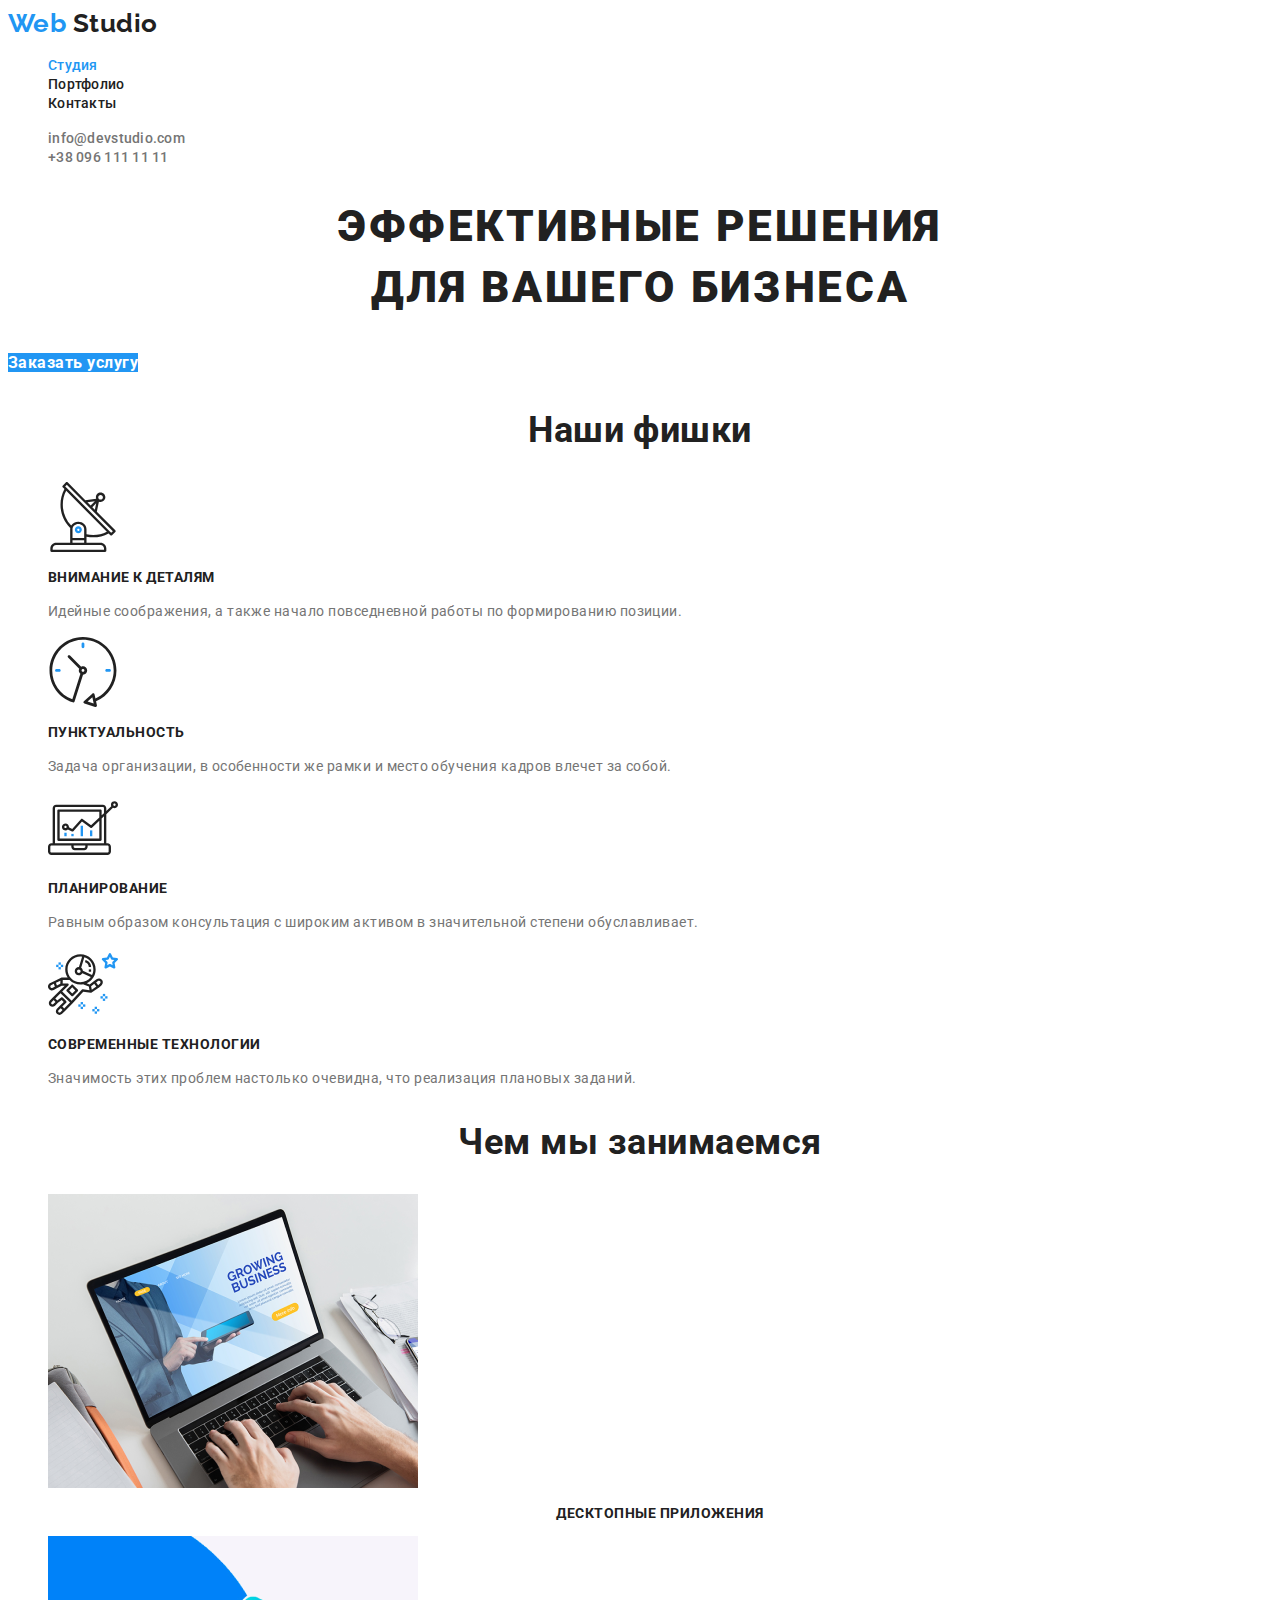
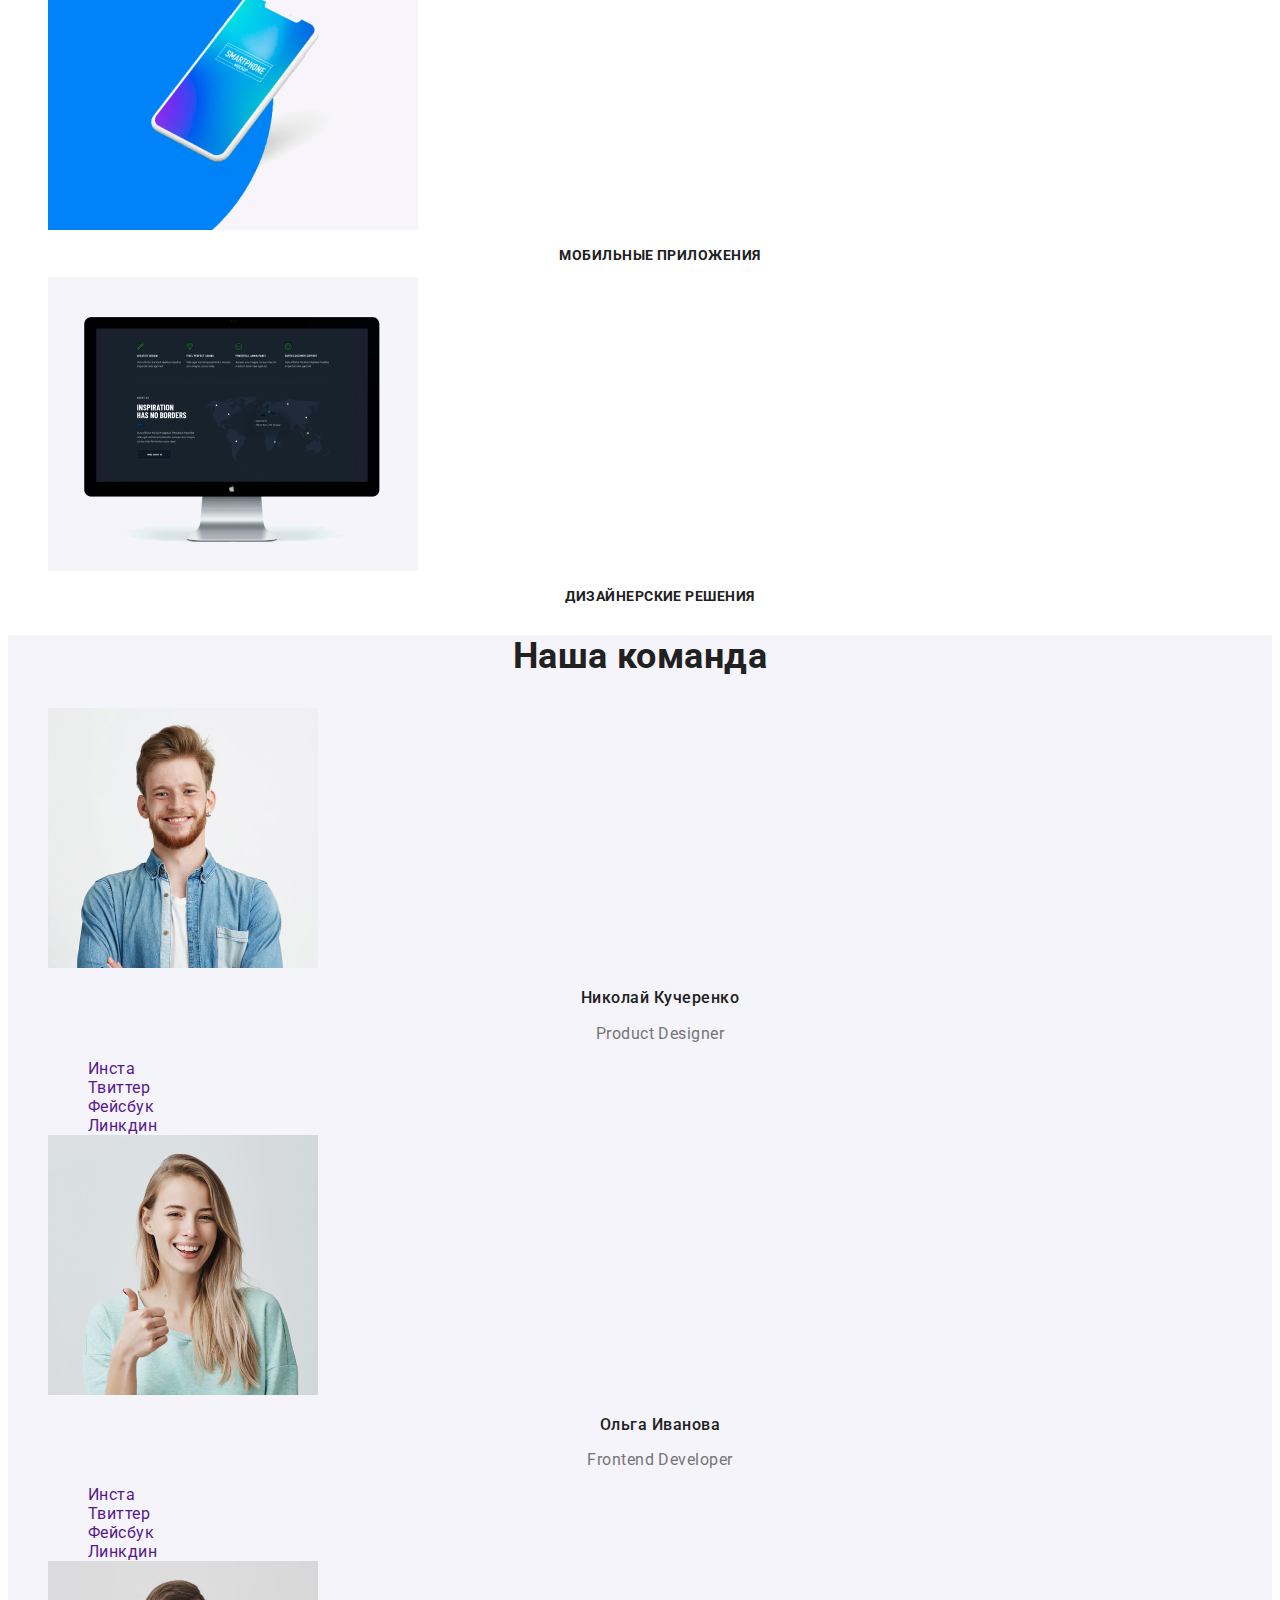
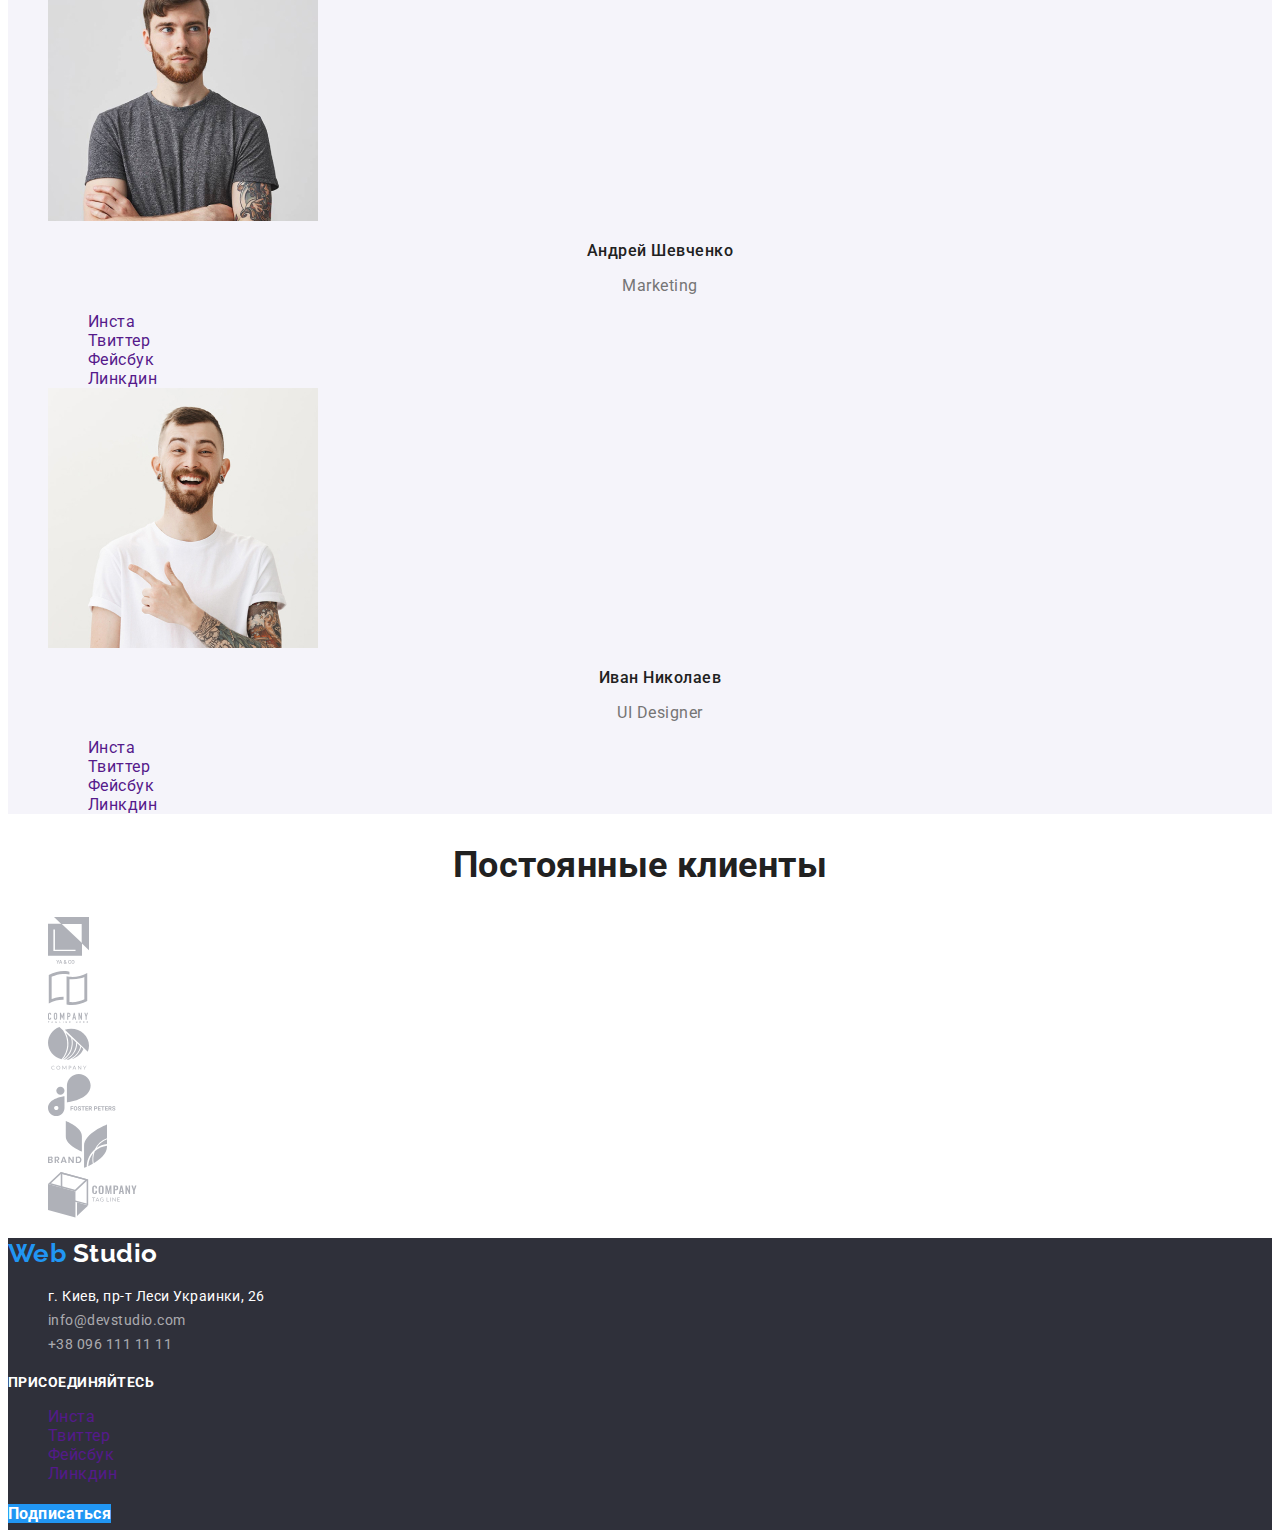
==== index.html @ 15524830 "clonning all files" ====
<!DOCTYPE html>
<html lang="ru">
  <head>
    <meta charset="UTF-8" />
    <meta name="viewport" content="width=device-width, initial-scale=1.0" />
    <title>Document</title>
    <link
      href="https://fonts.googleapis.com/css2?family=Raleway:wght@700&family=Roboto:wght@400;500;700;900&display=swap"
      rel="stylesheet"
    />
    <link rel="stylesheet" href="./css/styles.css" />
  </head>
  <body class="page">
    <!--Шапка сайт-->
    <header class="header">
      <nav>
        <a href="./index.html" class="logo">
          <span class="logo-blue">Web</span>
          <span class="logo-black">Studio</span>
        </a>
        <ul class="site-nav list">
          <li>
            <a href="" class="link current">Студия</a>
          </li>
          <li>
            <a href="./portfolio.html" class="link">Портфолио</a>
          </li>
          <li>
            <a href="" class="link">Контакты</a>
          </li>
        </ul>
      </nav>
      <ul class="contact-nav list">
        <li>
          <a href="mailto:info@devstudio.com" class="link"
            >info@devstudio.com</a
          >
        </li>
        <li>
          <a href="tel:+380961111111" class="link">+38 096 111 11 11</a>
        </li>
      </ul>
    </header>
    <main>
      <!--Герой-->
      <section class="hero">
        <h1 class="hero-title">
          Эффективные решения <br />
          для вашего бизнеса
        </h1>
        <a href="" class="button">Заказать услугу</a>
      </section>
      <!--Наши фишки-->
      <section class="section">
        <h2 class="section-title">Наши фишки</h2>
        <ul class="list-benefits list">
          <li>
            <a href="">
              <img src="./img-main/antenna1.svg" alt="антена" />
            </a>
            <h3 class="benefits-title">Внимание к деталям</h3>
            <p class="benefits-text">
              Идейные соображения, а также начало повседневной работы по
              формированию позиции.
            </p>
          </li>
          <li>
            <a href="">
              <img src="./img-main/clock1.svg" alt="часы" />
            </a>
            <h3 class="benefits-title">Пунктуальность</h3>
            <p class="benefits-text">
              Задача организации, в особенности же рамки и место обучения кадров
              влечет за собой.
            </p>
          </li>
          <li>
            <a href="">
              <img src="./img-main/diagram1.svg" alt="диаграмма" />
            </a>
            <h3 class="benefits-title">Планирование</h3>
            <p class="benefits-text">
              Равным образом консультация с широким активом в значительной
              степени обуславливает.
            </p>
          </li>
          <li>
            <img src="./img-main/astronaut1.svg" alt="астронавт" />
            <h3 class="benefits-title">Современные технологии</h3>
            <p class="benefits-text">
              Значимость этих проблем настолько очевидна, что реализация
              плановых заданий.
            </p>
          </li>
        </ul>
      </section>
      <!--Чем мы занимаемся-->
      <section class="section">
        <h2 class="section-title">Чем мы занимаемся</h2>
        <ul class="job-title list">
          <li>
            <a href="">
              <img src="./img-main/Laptop.png" alt="компьтер" width="370" />
            </a>
            <h3>Десктопные приложения</h3>
          </li>
          <li>
            <a href="">
              <img src="./img-main/mobile.png" alt="мобильный" width="370" />
            </a>
            <h3>Мобильные приложения</h3>
          </li>
          <li>
            <a href="">
              <img src="./img-main/PC.png" alt="монитор" width="370" />
            </a>
            <h3>Дизайнерские решения</h3>
          </li>
        </ul>
      </section>
      <!--Наша команда-->
      <section class="section bg">
        <h2 class="section-title">Наша команда</h2>
        <ul class="our-team list">
          <li>
            <img src="./img-main/kolya.jpg" alt="фото" width="270" />
            <h3>Николай Кучеренко</h3>
            <p lang="eu" class="team-text">Product Designer</p>
            <ul class="social-link list">
              <li><a href="" aria-label="Instagram">Инста</a></li>
              <li><a href="" aria-label="Twitter">Твиттер</a></li>
              <li><a href="" aria-label="Facebook">Фейсбук</a></li>
              <li><a href="" aria-label="Linkedin">Линкдин</a></li>
            </ul>
          </li>

          <li>
            <img src="./img-main/olga.jpg" alt="фото" width="270" />
            <h3>Ольга Иванова</h3>
            <p lang="eu" class="team-text">Frontend Developer</p>
            <ul class="social-link list">
              <li><a href="" aria-label="Instagram">Инста</a></li>
              <li><a href="" aria-label="Twitter">Твиттер</a></li>
              <li><a href="" aria-label="Facebook">Фейсбук</a></li>
              <li><a href="" aria-label="Linkedin">Линкдин</a></li>
            </ul>
          </li>
          <li>
            <img src="./img-main/andre.jpg" alt="фото" width="270" />
            <h3>Андрей Шевченко</h3>
            <p lang="eu" class="team-text">Marketing</p>
            <ul class="social-link list">
              <li><a href="" aria-label="Instagram">Инста</a></li>
              <li><a href="" aria-label="Twitter">Твиттер</a></li>
              <li><a href="" aria-label="Facebook">Фейсбук</a></li>
              <li><a href="" aria-label="Linkedin">Линкдин</a></li>
            </ul>
          </li>
          <li>
            <img src="./img-main/ivan.jpg" alt="фото" width="270" />
            <h3>Иван Николаев</h3>
            <p lang="eu" class="team-text">UI Designer</p>
            <ul class="social-link list">
              <li><a href="" aria-label="Instagram">Инста</a></li>
              <li><a href="" aria-label="Twitter">Твиттер</a></li>
              <li><a href="" aria-label="Facebook">Фейсбук</a></li>
              <li><a href="" aria-label="Linkedin">Линкдин</a></li>
            </ul>
          </li>
        </ul>
      </section>
      <!--Постоянные клиенты-->
      <section class="section">
        <h2 class="section-title">Постоянные клиенты</h2>
        <ul class="section list">
          <li>
            <a href="">
              <img src="./img-main/logo1.svg" alt="лого компании" />
            </a>
          </li>
          <li>
            <a href="">
              <img src="./img-main/logo2.svg" alt="лого компании" />
            </a>
          </li>
          <li>
            <a href="">
              <img src="./img-main/logo3.svg" alt="лого компании" />
            </a>
          </li>
          <li>
            <a href="" class="clients-list">
              <img src="./img-main/logo4.svg" alt="лого компании" />
            </a>
          </li>
          <li>
            <a href="">
              <img src="./img-main/logo5.svg" alt="лого компании" />
            </a>
          </li>
          <li>
            <a href="">
              <img src="./img-main/logo6.svg" alt="лого компании" />
            </a>
          </li>
        </ul>
      </section>
    </main>
    <!--Футер-->
    <footer class="foot-style">
      <div>
        <a href="./index.html" class="logo">
          <span class="logo-blue">Web</span>
          <span class="logo-white">Studio</span>
        </a>
        <address>
          <ul class="list">
            <li class="adr">г. Киев, пр-т Леси Украинки, 26</li>
            <li>
              <a href="mailto:info@devstudio.com" class="link"
                >info@devstudio.com</a
              >
            </li>
            <li>
              <a href="tel:+380961111111" class="link">+38 096 111 11 11</a>
            </li>
          </ul>
        </address>
      </div>
      <div>
        <b>присоединяйтесь</b>
        <ul class="social-link list">
          <li><a href="" aria-label="Instagram">Инста</a></li>
          <li><a href="" aria-label="Twitter">Твиттер</a></li>
          <li><a href="" aria-label="Facebook">Фейсбук</a></li>
          <li><a href="" aria-label="Linkedin">Линкдин</a></li>
        </ul>
      </div>
      <div><a href="" class="button">Подписаться</a></div>
    </footer>
  </body>
</html>
---- css/styles.css ----
/* основной цвет #212121 */
/* вторичный цвет #757575 */
/* акцент  #2196F3 */
/* вторичный цвет фона #F5F4FA */
/* цвет фона подвала #2F303A */
:root {
  --main-text-color: #212121;
  --secondary-text-color: #757575;
  --acent-color: #2196f3;
  --main-bg-color: #ffffff;
}

.page {
  background-color: var(--main-bg-color);
  color: var(--main-text-color);
  font-family: Roboto, sans-serif;
  letter-spacing: 0.03em;
}
/* Logo */
.logo {
  font-family: Raleway, sans-serif;
  font-weight: bold;
  font-size: 26px;
  line-height: 1.2;
}
.logo-blue {
  color: var(--acent-color);
}
.logo-black {
  color: var(--main-text-color);
}
.logo-white {
  color: var(--main-bg-color);
}
/* navigation */
.list {
  list-style: none;
}
.site-nav .link {
  color: var(--main-text-color);
  font-weight: 500;
  font-size: 14px;
  line-height: 1.14;
  letter-spacing: 0.02em;
}
.site-nav .link.current {
  color: var(--acent-color);
}

.contact-nav .link {
  color: var(--secondary-text-color);
  font-weight: 500;
  font-size: 14px;
  line-height: 1.14;
  letter-spacing: 0.02em;
}
.header .link:hover,
.header .link:focus {
  color: var(--acent-color);
}

/* Hero */
.hero-title {
  font-weight: 900;
  font-size: 44px;
  line-height: 1.4;
  text-align: center;
  letter-spacing: 0.06em;
  text-transform: uppercase;
}
/* Section */
.section-title {
  color: var(--main-text-color);

  font-weight: 700;
  font-size: 36px;
  line-height: 1.2;
  text-align: center;
}
/* Наши фишки */
.benefits-text {
  color: var(--secondary-text-color);

  font-weight: 400;
  font-size: 14px;
  line-height: 1.7;
}
.benefits-title {
  font-weight: 700;
  font-size: 14px;
  line-height: 1.14;
  text-transform: uppercase;
}
/* Чем мы занимаемся */
.job-title h3 {
  font-weight: 700;
  font-size: 14px;
  line-height: 1.14;
  text-align: center;
  text-transform: uppercase;
}

/* Наша команда */
.bg {
  background-color: #f5f4fa;
}
.our-team h3 {
  font-weight: 500;
  font-size: 16px;
  line-height: 1.2;
  text-align: center;
}
.team-text {
  color: var(--secondary-text-color);
  font-weight: 400;
  font-size: 16px;
  line-height: 1.2;
  text-align: center;
}
.social-link.list a:hover,
.social-link.list a:focus {
  color: var(--acent-color);
}

/* Постоянные клиенты */

/* Button */
.button {
  background-color: var(--acent-color);
  color: #ffffff;
  font-weight: bold;
  font-size: 16px;
  line-height: 1.9;
}

/* a NONE */

a {
  text-decoration: none;
  cursor: pointer;
}

/* Footer */

.foot-style {
  background-color: #2f303a;
  color: white;
}

.list .adr {
  font-style: normal;
  font-weight: 400;
  font-size: 14px;
  line-height: 1.7;
}

.foot-style .link {
  color: rgba(255, 255, 255, 0.6);
  font-style: normal;
  font-weight: 400;
  font-size: 14px;
  line-height: 1.7;
}
div > b {
  font-weight: 700;
  font-size: 14px;
  line-height: 1.2;
  text-transform: uppercase;
}

/* Styles Portfolio */

/* menu */
.nav-titel {
  color: var(--main-text-color);
  background-color: #f5f4fa;
  font-family: inherit;
  font-weight: 500;
  font-size: 16px;
  line-height: 1.6;
  cursor: pointer;
}
.nav-titel:hover {
  color: var(--main-bg-color);
  background-color: var(--acent-color);
}
/* Портфолио продуктов */
.work-text {
  color: var(--secondary-text-color);
  font-size: 16px;
  line-height: 1.87;
}
.work-titel {
  color: var(--main-text-color);
  font-weight: 700;
  font-size: 18px;
  line-height: 2;
  letter-spacing: 0.06em;
}
p > span {
  color: var(--main-text-color);
  font-size: 18px;
  line-height: 1.56;
}
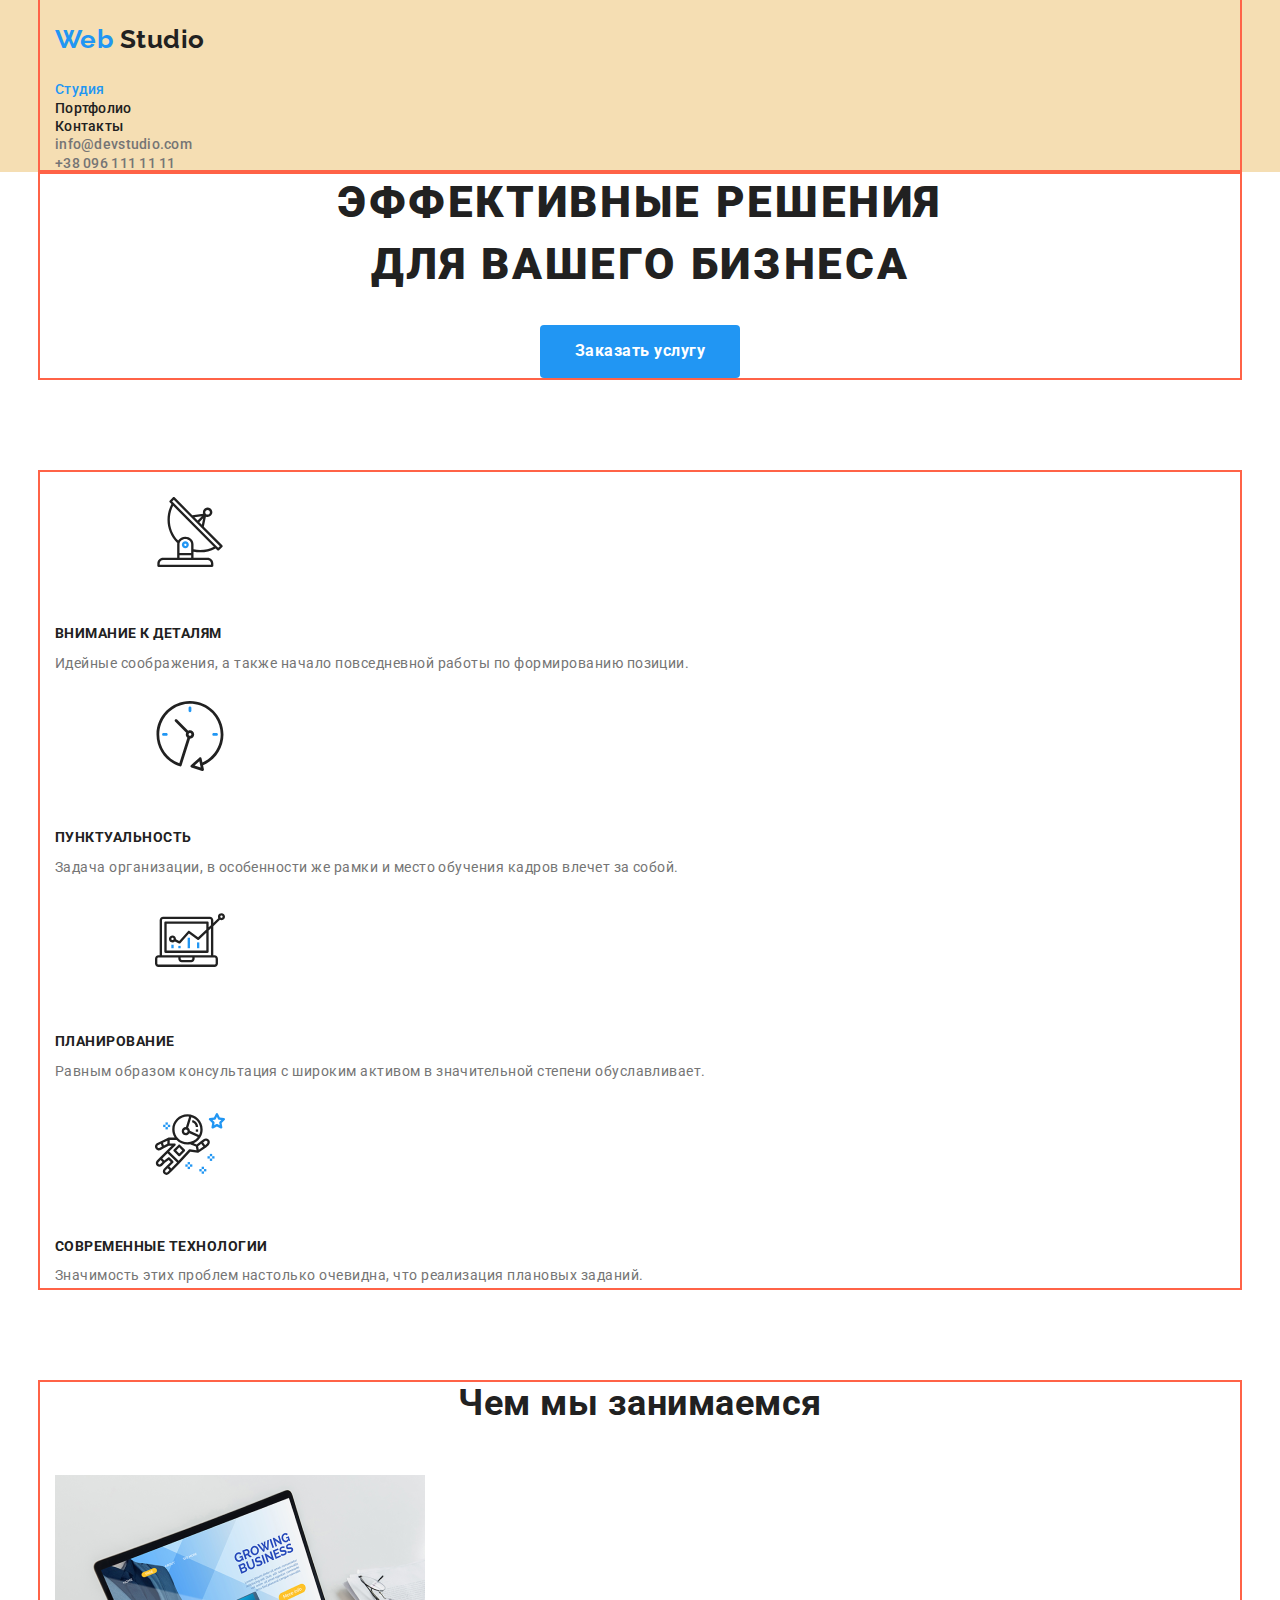
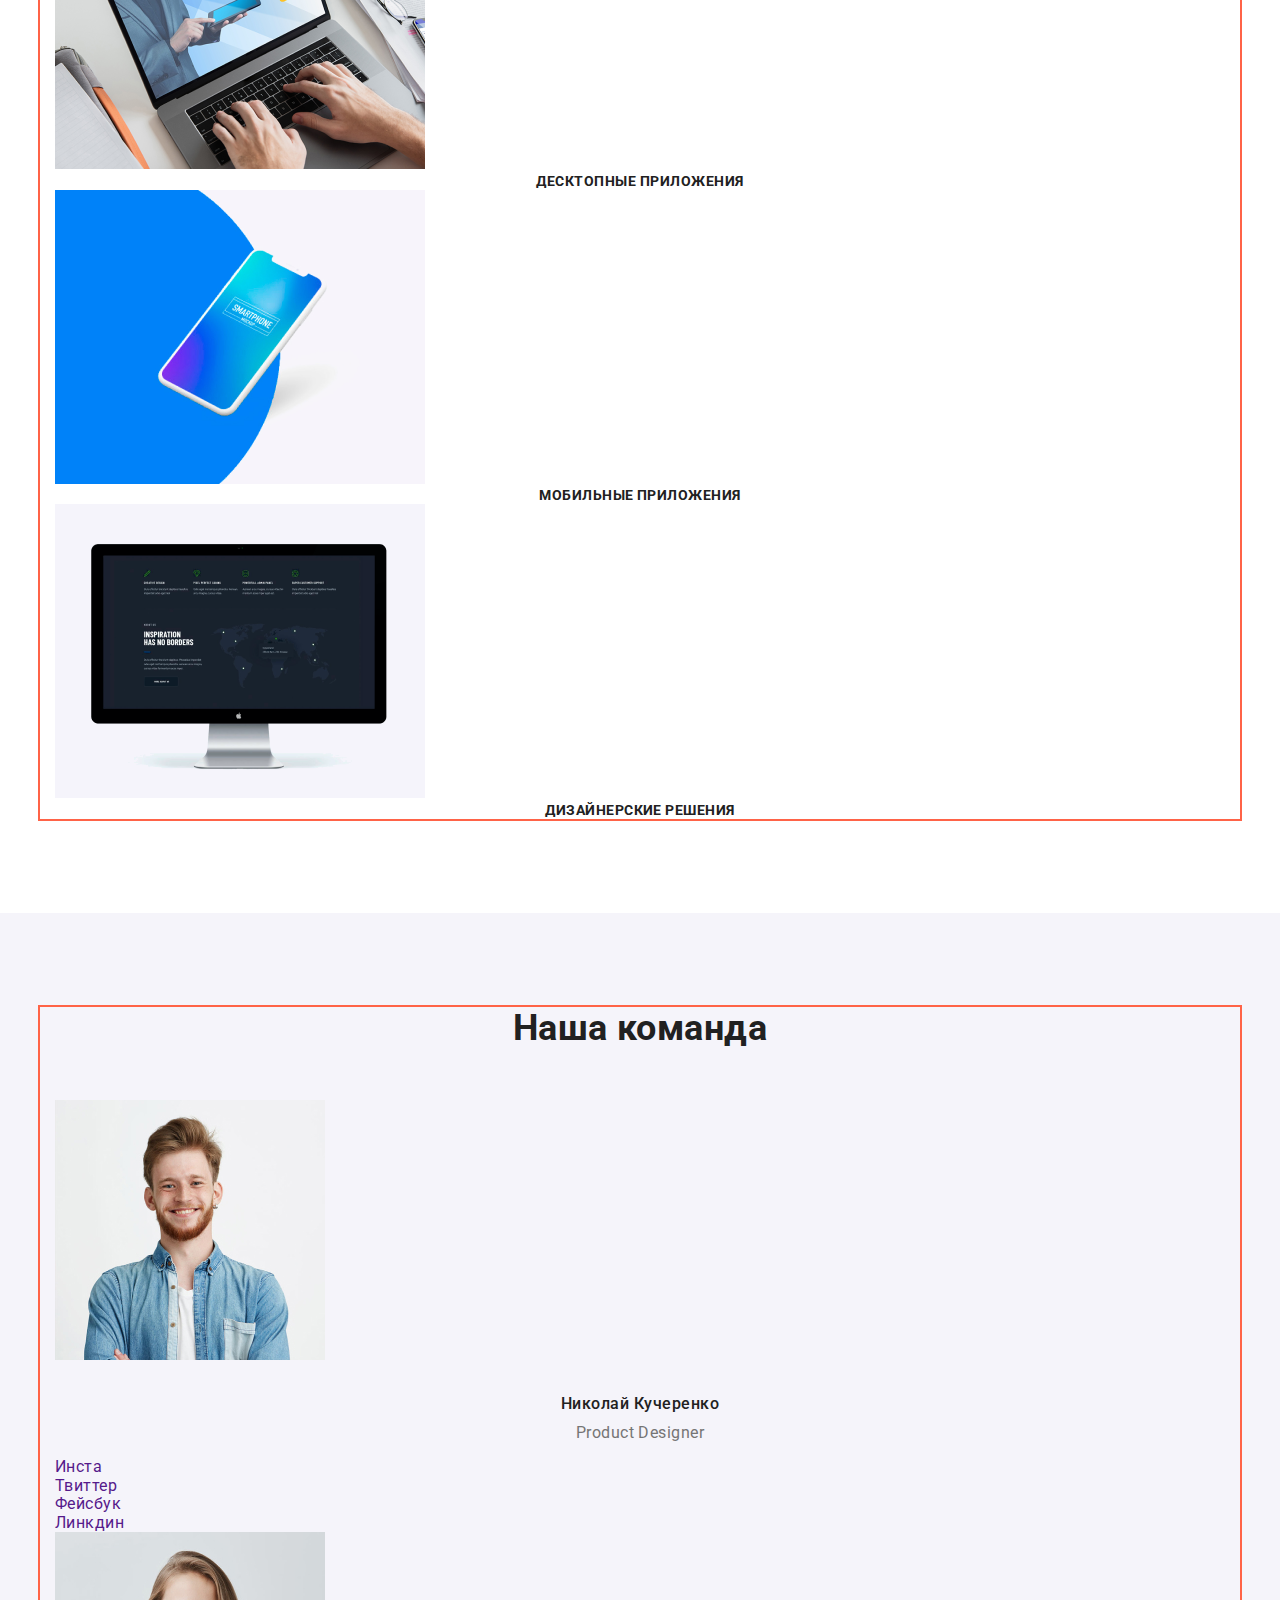
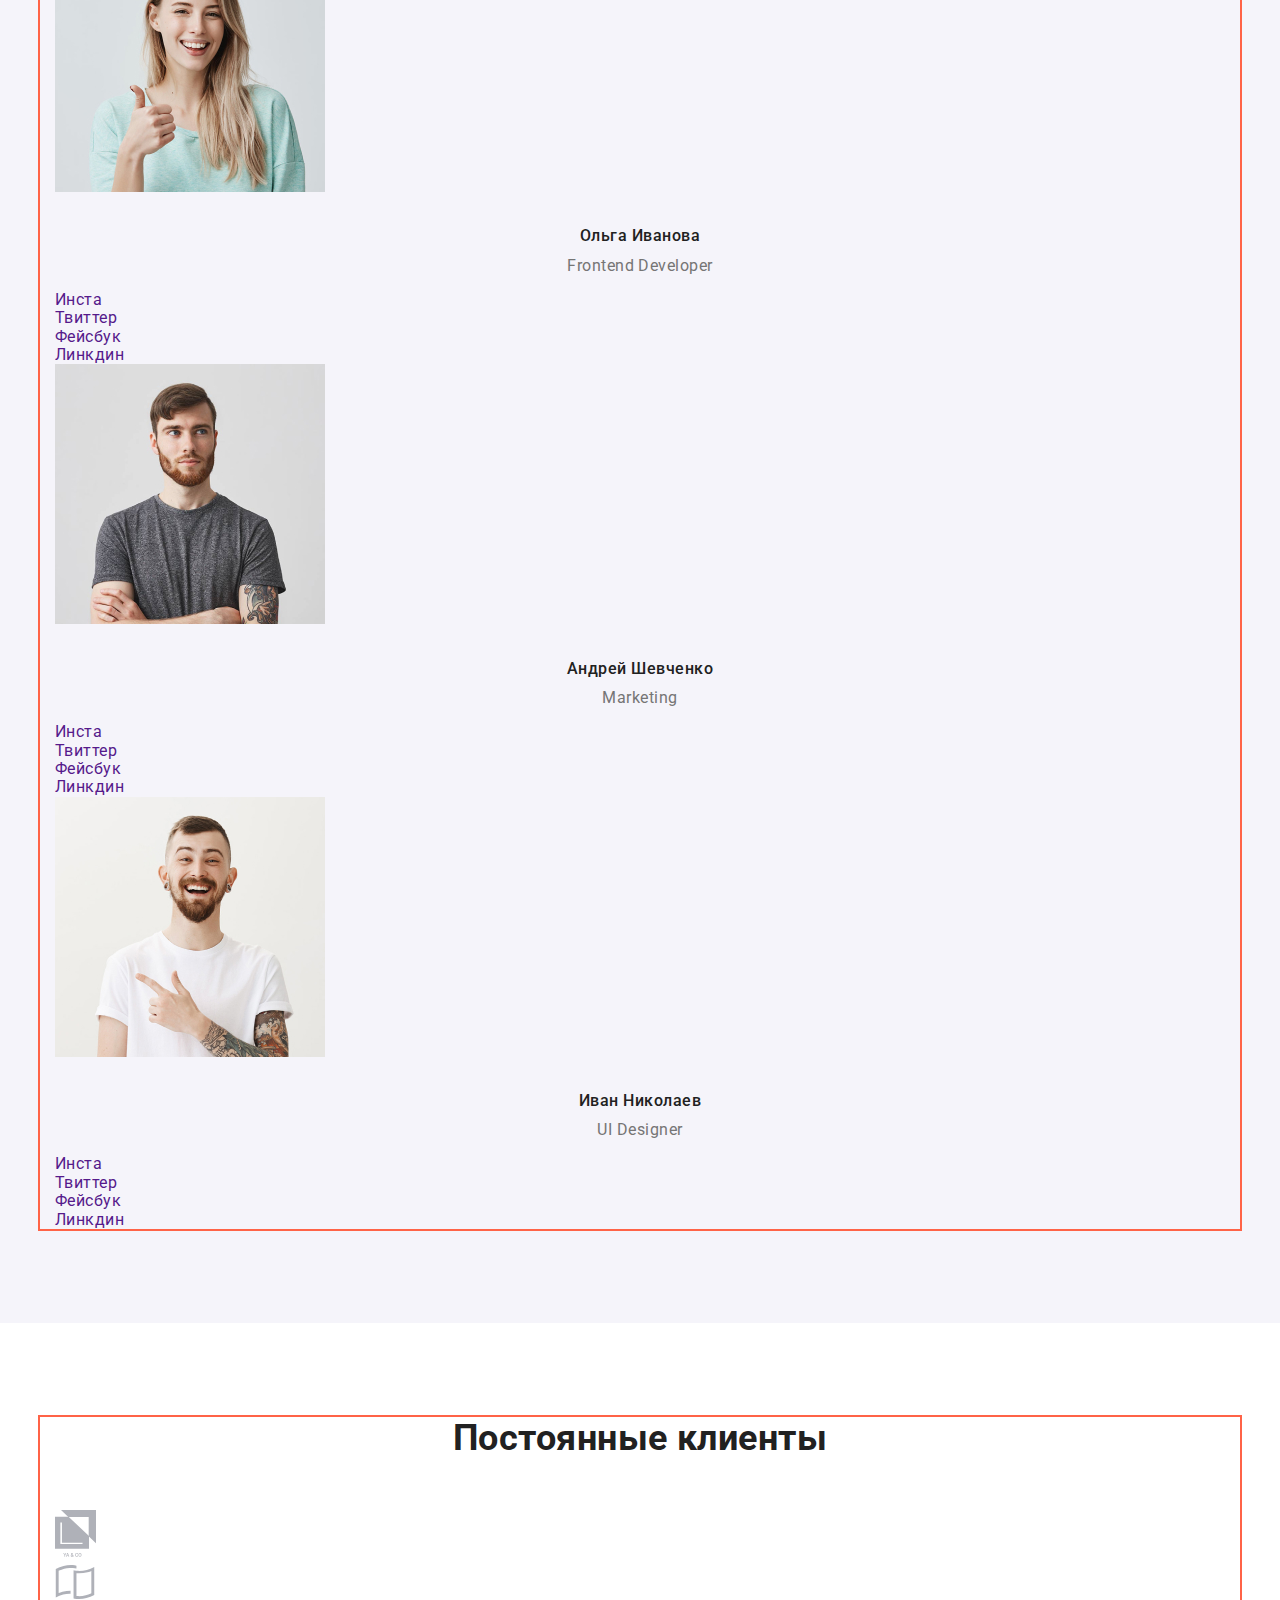
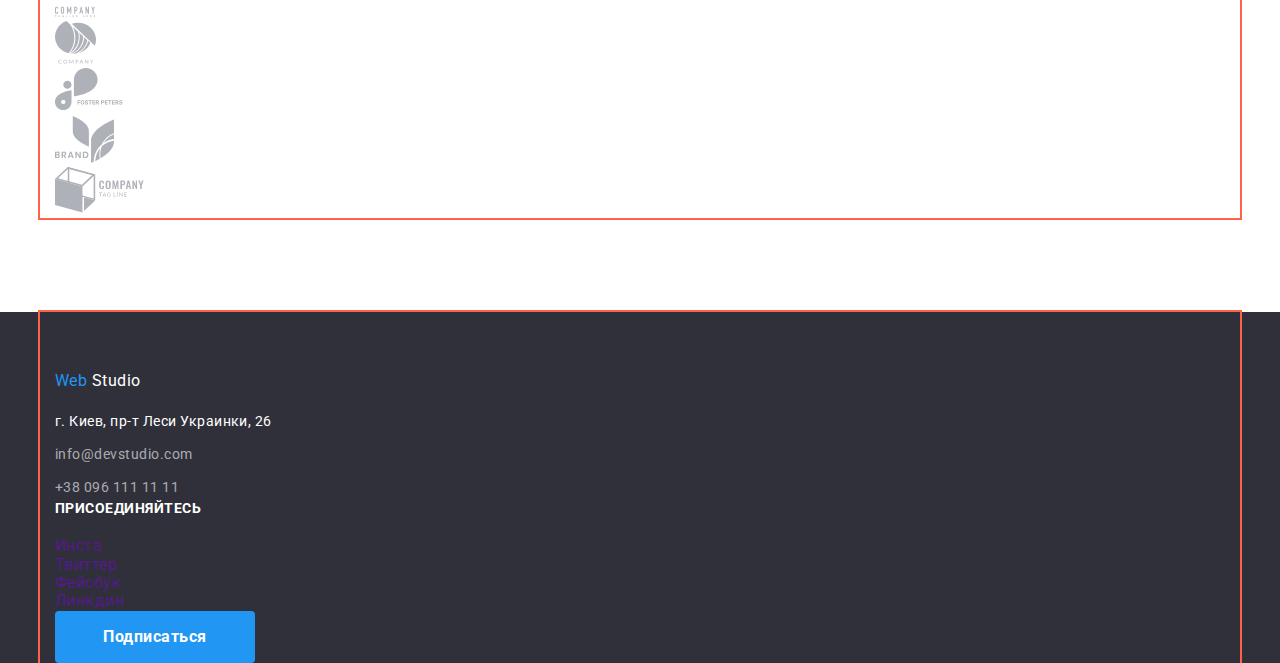
==== commit fc554bab: "creating containers" ====
--- a/index.html
+++ b/index.html
@@ -8,42 +8,48 @@
       href="https://fonts.googleapis.com/css2?family=Raleway:wght@700&family=Roboto:wght@400;500;700;900&display=swap"
       rel="stylesheet"
     />
+    <link
+      rel="stylesheet"
+      href="https://cdnjs.cloudflare.com/ajax/libs/modern-normalize/0.7.0/modern-normalize.min.css"
+    />
     <link rel="stylesheet" href="./css/styles.css" />
   </head>
   <body class="page">
     <!--Шапка сайт-->
     <header class="header">
-      <nav>
-        <a href="./index.html" class="logo">
-          <span class="logo-blue">Web</span>
-          <span class="logo-black">Studio</span>
-        </a>
-        <ul class="site-nav list">
+      <div class="container">
+        <nav>
+          <a href="./index.html" class="logo header">
+            <span class="logo-blue">Web</span>
+            <span class="logo-black">Studio</span>
+          </a>
+          <ul class="site-nav list">
+            <li>
+              <a href="" class="link current">Студия</a>
+            </li>
+            <li>
+              <a href="./portfolio.html" class="link">Портфолио</a>
+            </li>
+            <li>
+              <a href="" class="link">Контакты</a>
+            </li>
+          </ul>
+        </nav>
+        <ul class="contact-nav list">
           <li>
-            <a href="" class="link current">Студия</a>
+            <a href="mailto:info@devstudio.com" class="link"
+              >info@devstudio.com</a
+            >
           </li>
           <li>
-            <a href="./portfolio.html" class="link">Портфолио</a>
-          </li>
-          <li>
-            <a href="" class="link">Контакты</a>
+            <a href="tel:+380961111111" class="link">+38 096 111 11 11</a>
           </li>
         </ul>
-      </nav>
-      <ul class="contact-nav list">
-        <li>
-          <a href="mailto:info@devstudio.com" class="link"
-            >info@devstudio.com</a
-          >
-        </li>
-        <li>
-          <a href="tel:+380961111111" class="link">+38 096 111 11 11</a>
-        </li>
-      </ul>
+      </div>
     </header>
     <main>
       <!--Герой-->
-      <section class="hero">
+      <section class="hero container">
         <h1 class="hero-title">
           Эффективные решения <br />
           для вашего бизнеса
@@ -52,191 +58,219 @@
       </section>
       <!--Наши фишки-->
       <section class="section">
-        <h2 class="section-title">Наши фишки</h2>
-        <ul class="list-benefits list">
-          <li>
-            <a href="">
-              <img src="./img-main/antenna1.svg" alt="антена" />
-            </a>
-            <h3 class="benefits-title">Внимание к деталям</h3>
-            <p class="benefits-text">
-              Идейные соображения, а также начало повседневной работы по
-              формированию позиции.
-            </p>
-          </li>
-          <li>
-            <a href="">
-              <img src="./img-main/clock1.svg" alt="часы" />
-            </a>
-            <h3 class="benefits-title">Пунктуальность</h3>
-            <p class="benefits-text">
-              Задача организации, в особенности же рамки и место обучения кадров
-              влечет за собой.
-            </p>
-          </li>
-          <li>
-            <a href="">
-              <img src="./img-main/diagram1.svg" alt="диаграмма" />
-            </a>
-            <h3 class="benefits-title">Планирование</h3>
-            <p class="benefits-text">
-              Равным образом консультация с широким активом в значительной
-              степени обуславливает.
-            </p>
-          </li>
-          <li>
-            <img src="./img-main/astronaut1.svg" alt="астронавт" />
-            <h3 class="benefits-title">Современные технологии</h3>
-            <p class="benefits-text">
-              Значимость этих проблем настолько очевидна, что реализация
-              плановых заданий.
-            </p>
-          </li>
-        </ul>
+        <div class="container">
+          <h2 class="section-title visually-hidden">Наши фишки</h2>
+          <ul class="list-benefits list">
+            <li>
+              <a href="" class="benefits-link">
+                <img
+                  src="./img-main/antenna1.svg"
+                  alt="антена"
+                  class="benefits-img"
+                />
+              </a>
+              <h3 class="benefits-title">Внимание к деталям</h3>
+              <p class="benefits-text">
+                Идейные соображения, а также начало повседневной работы по
+                формированию позиции.
+              </p>
+            </li>
+            <li>
+              <a href="" class="benefits-link">
+                <img
+                  src="./img-main/clock1.svg"
+                  alt="часы"
+                  class="benefits-img"
+                />
+              </a>
+              <h3 class="benefits-title">Пунктуальность</h3>
+              <p class="benefits-text">
+                Задача организации, в особенности же рамки и место обучения
+                кадров влечет за собой.
+              </p>
+            </li>
+            <li>
+              <a href="" class="benefits-link">
+                <img
+                  src="./img-main/diagram1.svg"
+                  alt="диаграмма"
+                  class="benefits-img"
+                />
+              </a>
+              <h3 class="benefits-title">Планирование</h3>
+              <p class="benefits-text">
+                Равным образом консультация с широким активом в значительной
+                степени обуславливает.
+              </p>
+            </li>
+            <li>
+              <a href="" class="benefits-link">
+                <img
+                  src="./img-main/astronaut1.svg"
+                  alt="астронавт"
+                  class="benefits-img"
+                />
+              </a>
+              <h3 class="benefits-title">Современные технологии</h3>
+              <p class="benefits-text">
+                Значимость этих проблем настолько очевидна, что реализация
+                плановых заданий.
+              </p>
+            </li>
+          </ul>
+        </div>
       </section>
       <!--Чем мы занимаемся-->
       <section class="section">
-        <h2 class="section-title">Чем мы занимаемся</h2>
-        <ul class="job-title list">
-          <li>
-            <a href="">
-              <img src="./img-main/Laptop.png" alt="компьтер" width="370" />
-            </a>
-            <h3>Десктопные приложения</h3>
-          </li>
-          <li>
-            <a href="">
-              <img src="./img-main/mobile.png" alt="мобильный" width="370" />
-            </a>
-            <h3>Мобильные приложения</h3>
-          </li>
-          <li>
-            <a href="">
-              <img src="./img-main/PC.png" alt="монитор" width="370" />
-            </a>
-            <h3>Дизайнерские решения</h3>
-          </li>
-        </ul>
+        <div class="container">
+          <h2 class="section-title">Чем мы занимаемся</h2>
+          <ul class="job-title list">
+            <li>
+              <a href="">
+                <img src="./img-main/Laptop.png" alt="компьтер" width="370" />
+              </a>
+              <h3>Десктопные приложения</h3>
+            </li>
+            <li>
+              <a href="">
+                <img src="./img-main/mobile.png" alt="мобильный" width="370" />
+              </a>
+              <h3>Мобильные приложения</h3>
+            </li>
+            <li>
+              <a href="">
+                <img src="./img-main/PC.png" alt="монитор" width="370" />
+              </a>
+              <h3>Дизайнерские решения</h3>
+            </li>
+          </ul>
+        </div>
       </section>
       <!--Наша команда-->
-      <section class="section bg">
-        <h2 class="section-title">Наша команда</h2>
-        <ul class="our-team list">
-          <li>
-            <img src="./img-main/kolya.jpg" alt="фото" width="270" />
-            <h3>Николай Кучеренко</h3>
-            <p lang="eu" class="team-text">Product Designer</p>
-            <ul class="social-link list">
-              <li><a href="" aria-label="Instagram">Инста</a></li>
-              <li><a href="" aria-label="Twitter">Твиттер</a></li>
-              <li><a href="" aria-label="Facebook">Фейсбук</a></li>
-              <li><a href="" aria-label="Linkedin">Линкдин</a></li>
-            </ul>
-          </li>
+      <section class="section bg with-padding">
+        <div class="container">
+          <h2 class="section-title">Наша команда</h2>
+          <ul class="our-team list">
+            <li>
+              <img src="./img-main/kolya.jpg" alt="фото" width="270" />
+              <h3>Николай Кучеренко</h3>
+              <p lang="eu" class="team-text">Product Designer</p>
+              <ul class="social-link list">
+                <li><a href="" aria-label="Instagram">Инста</a></li>
+                <li><a href="" aria-label="Twitter">Твиттер</a></li>
+                <li><a href="" aria-label="Facebook">Фейсбук</a></li>
+                <li><a href="" aria-label="Linkedin">Линкдин</a></li>
+              </ul>
+            </li>
 
-          <li>
-            <img src="./img-main/olga.jpg" alt="фото" width="270" />
-            <h3>Ольга Иванова</h3>
-            <p lang="eu" class="team-text">Frontend Developer</p>
-            <ul class="social-link list">
-              <li><a href="" aria-label="Instagram">Инста</a></li>
-              <li><a href="" aria-label="Twitter">Твиттер</a></li>
-              <li><a href="" aria-label="Facebook">Фейсбук</a></li>
-              <li><a href="" aria-label="Linkedin">Линкдин</a></li>
-            </ul>
-          </li>
-          <li>
-            <img src="./img-main/andre.jpg" alt="фото" width="270" />
-            <h3>Андрей Шевченко</h3>
-            <p lang="eu" class="team-text">Marketing</p>
-            <ul class="social-link list">
-              <li><a href="" aria-label="Instagram">Инста</a></li>
-              <li><a href="" aria-label="Twitter">Твиттер</a></li>
-              <li><a href="" aria-label="Facebook">Фейсбук</a></li>
-              <li><a href="" aria-label="Linkedin">Линкдин</a></li>
-            </ul>
-          </li>
-          <li>
-            <img src="./img-main/ivan.jpg" alt="фото" width="270" />
-            <h3>Иван Николаев</h3>
-            <p lang="eu" class="team-text">UI Designer</p>
-            <ul class="social-link list">
-              <li><a href="" aria-label="Instagram">Инста</a></li>
-              <li><a href="" aria-label="Twitter">Твиттер</a></li>
-              <li><a href="" aria-label="Facebook">Фейсбук</a></li>
-              <li><a href="" aria-label="Linkedin">Линкдин</a></li>
-            </ul>
-          </li>
-        </ul>
+            <li>
+              <img src="./img-main/olga.jpg" alt="фото" width="270" />
+              <h3>Ольга Иванова</h3>
+              <p lang="eu" class="team-text">Frontend Developer</p>
+              <ul class="social-link list">
+                <li><a href="" aria-label="Instagram">Инста</a></li>
+                <li><a href="" aria-label="Twitter">Твиттер</a></li>
+                <li><a href="" aria-label="Facebook">Фейсбук</a></li>
+                <li><a href="" aria-label="Linkedin">Линкдин</a></li>
+              </ul>
+            </li>
+            <li>
+              <img src="./img-main/andre.jpg" alt="фото" width="270" />
+              <h3>Андрей Шевченко</h3>
+              <p lang="eu" class="team-text">Marketing</p>
+              <ul class="social-link list">
+                <li><a href="" aria-label="Instagram">Инста</a></li>
+                <li><a href="" aria-label="Twitter">Твиттер</a></li>
+                <li><a href="" aria-label="Facebook">Фейсбук</a></li>
+                <li><a href="" aria-label="Linkedin">Линкдин</a></li>
+              </ul>
+            </li>
+            <li>
+              <img src="./img-main/ivan.jpg" alt="фото" width="270" />
+              <h3>Иван Николаев</h3>
+              <p lang="eu" class="team-text">UI Designer</p>
+              <ul class="social-link list">
+                <li><a href="" aria-label="Instagram">Инста</a></li>
+                <li><a href="" aria-label="Twitter">Твиттер</a></li>
+                <li><a href="" aria-label="Facebook">Фейсбук</a></li>
+                <li><a href="" aria-label="Linkedin">Линкдин</a></li>
+              </ul>
+            </li>
+          </ul>
+        </div>
       </section>
       <!--Постоянные клиенты-->
       <section class="section">
-        <h2 class="section-title">Постоянные клиенты</h2>
-        <ul class="section list">
-          <li>
-            <a href="">
-              <img src="./img-main/logo1.svg" alt="лого компании" />
-            </a>
-          </li>
-          <li>
-            <a href="">
-              <img src="./img-main/logo2.svg" alt="лого компании" />
-            </a>
-          </li>
-          <li>
-            <a href="">
-              <img src="./img-main/logo3.svg" alt="лого компании" />
-            </a>
-          </li>
-          <li>
-            <a href="" class="clients-list">
-              <img src="./img-main/logo4.svg" alt="лого компании" />
-            </a>
-          </li>
-          <li>
-            <a href="">
-              <img src="./img-main/logo5.svg" alt="лого компании" />
-            </a>
-          </li>
-          <li>
-            <a href="">
-              <img src="./img-main/logo6.svg" alt="лого компании" />
-            </a>
-          </li>
-        </ul>
+        <div class="container">
+          <h2 class="section-title">Постоянные клиенты</h2>
+          <ul class="section list">
+            <li>
+              <a href="">
+                <img src="./img-main/logo1.svg" alt="лого компании" />
+              </a>
+            </li>
+            <li>
+              <a href="">
+                <img src="./img-main/logo2.svg" alt="лого компании" />
+              </a>
+            </li>
+            <li>
+              <a href="">
+                <img src="./img-main/logo3.svg" alt="лого компании" />
+              </a>
+            </li>
+            <li>
+              <a href="" class="clients-list">
+                <img src="./img-main/logo4.svg" alt="лого компании" />
+              </a>
+            </li>
+            <li>
+              <a href="">
+                <img src="./img-main/logo5.svg" alt="лого компании" />
+              </a>
+            </li>
+            <li>
+              <a href="">
+                <img src="./img-main/logo6.svg" alt="лого компании" />
+              </a>
+            </li>
+          </ul>
+        </div>
       </section>
     </main>
     <!--Футер-->
     <footer class="foot-style">
-      <div>
-        <a href="./index.html" class="logo">
-          <span class="logo-blue">Web</span>
-          <span class="logo-white">Studio</span>
-        </a>
-        <address>
-          <ul class="list">
-            <li class="adr">г. Киев, пр-т Леси Украинки, 26</li>
-            <li>
-              <a href="mailto:info@devstudio.com" class="link"
-                >info@devstudio.com</a
-              >
-            </li>
-            <li>
-              <a href="tel:+380961111111" class="link">+38 096 111 11 11</a>
-            </li>
-          </ul>
-        </address>
+      <div class="container">
+        <div>
+          <a href="./index.html" class="logo footer">
+            <span class="logo-blue">Web</span>
+            <span class="logo-white">Studio</span>
+          </a>
+          <address>
+            <ul class="list contacts">
+              <li class="adr">г. Киев, пр-т Леси Украинки, 26</li>
+              <li>
+                <a href="mailto:info@devstudio.com" class="link"
+                  >info@devstudio.com</a
+                >
+              </li>
+              <li>
+                <a href="tel:+380961111111" class="link">+38 096 111 11 11</a>
+              </li>
+            </ul>
+          </address>
+        </div>
+        <div>
+          <b>присоединяйтесь</b>
+          <ul class="social-link list">
+            <li><a href="" aria-label="Instagram">Инста</a></li>
+            <li><a href="" aria-label="Twitter">Твиттер</a></li>
+            <li><a href="" aria-label="Facebook">Фейсбук</a></li>
+            <li><a href="" aria-label="Linkedin">Линкдин</a></li>
+          </ul>
+        </div>
+        <div><a href="" class="button">Подписаться</a></div>
       </div>
-      <div>
-        <b>присоединяйтесь</b>
-        <ul class="social-link list">
-          <li><a href="" aria-label="Instagram">Инста</a></li>
-          <li><a href="" aria-label="Twitter">Твиттер</a></li>
-          <li><a href="" aria-label="Facebook">Фейсбук</a></li>
-          <li><a href="" aria-label="Linkedin">Линкдин</a></li>
-        </ul>
-      </div>
-      <div><a href="" class="button">Подписаться</a></div>
     </footer>
   </body>
 </html>
--- a/css/styles.css
+++ b/css/styles.css
@@ -16,13 +16,43 @@
   font-family: Roboto, sans-serif;
   letter-spacing: 0.03em;
 }
+
+.visually-hidden {
+  position: absolute !important;
+  clip: rect(1px 1px 1px 1px);
+  /* IE6, IE7 */
+  clip: rect(1px, 1px, 1px, 1px);
+  padding: 0 !important;
+  border: 0 !important;
+  height: 1px !important;
+  width: 1px !important;
+  overflow: hidden;
+}
+
+/* Header container */
+.container {
+  margin-left: auto;
+  margin-right: auto;
+  width: 1200px;
+  padding-left: 15px;
+  padding-right: 15px;
+  outline: 2px solid tomato;
+}
+
+.header {
+  background-color: wheat;
+}
 /* Logo */
-.logo {
+.logo.header {
   font-family: Raleway, sans-serif;
   font-weight: bold;
   font-size: 26px;
   line-height: 1.2;
-}
+  display: inline-block;
+  margin-top: 24px;
+  margin-bottom: 25px;
+}
+
 .logo-blue {
   color: var(--acent-color);
 }
@@ -35,6 +65,8 @@
 /* navigation */
 .list {
   list-style: none;
+  margin: 0px;
+  padding: 0px;
 }
 .site-nav .link {
   color: var(--main-text-color);
@@ -60,15 +92,26 @@
 }
 
 /* Hero */
+.hero {
+  outline: 2px solid tomato;
+  text-align: center;
+  margin-bottom: 94px;
+}
 .hero-title {
   font-weight: 900;
   font-size: 44px;
   line-height: 1.4;
-  text-align: center;
+
   letter-spacing: 0.06em;
   text-transform: uppercase;
+  margin-top: 0px;
+  margin-bottom: 30px;
 }
 /* Section */
+.section {
+  margin-bottom: 94px;
+}
+
 .section-title {
   color: var(--main-text-color);
 
@@ -76,20 +119,33 @@
   font-size: 36px;
   line-height: 1.2;
   text-align: center;
+  margin-top: 0px;
+  margin-bottom: 50px;
 }
 /* Наши фишки */
+.benefits-link {
+  display: inline-block;
+  margin-bottom: 30px;
+}
+.benefits-img {
+  margin: 25px 100px;
+}
+
 .benefits-text {
   color: var(--secondary-text-color);
 
   font-weight: 400;
   font-size: 14px;
   line-height: 1.7;
+  margin: 0px;
 }
 .benefits-title {
   font-weight: 700;
   font-size: 14px;
   line-height: 1.14;
   text-transform: uppercase;
+  margin-top: 0px;
+  margin-bottom: 10px;
 }
 /* Чем мы занимаемся */
 .job-title h3 {
@@ -99,16 +155,28 @@
   text-align: center;
   text-transform: uppercase;
 }
-
+.job-title h3 {
+  margin: 0px;
+}
 /* Наша команда */
-.bg {
+.section.bg {
   background-color: #f5f4fa;
 }
+.section.with-padding {
+  padding-top: 94px;
+  padding-bottom: 94px;
+}
+.our-team img {
+  margin-bottom: 30px;
+}
+
 .our-team h3 {
   font-weight: 500;
   font-size: 16px;
   line-height: 1.2;
   text-align: center;
+  margin-top: 0px;
+  margin-bottom: 10px;
 }
 .team-text {
   color: var(--secondary-text-color);
@@ -116,6 +184,8 @@
   font-size: 16px;
   line-height: 1.2;
   text-align: center;
+  margin-top: 0px;
+  margin-bottom: 16px;
 }
 .social-link.list a:hover,
 .social-link.list a:focus {
@@ -126,6 +196,13 @@
 
 /* Button */
 .button {
+  display: inline-block;
+  border-radius: 4px;
+  padding: 11px 32px;
+
+  min-width: 200px;
+  text-align: center;
+
   background-color: var(--acent-color);
   color: #ffffff;
   font-weight: bold;
@@ -142,9 +219,21 @@
 
 /* Footer */
 
+.logo.footer {
+  display: inline-block;
+  margin-top: 60px;
+  margin-bottom: 20px;
+}
 .foot-style {
   background-color: #2f303a;
   color: white;
+}
+
+.list.contacts > li:not(:last-child) {
+  margin-bottom: 9px;
+}
+.contacts.link {
+  display: inline-block;
 }
 
 .list .adr {
@@ -162,15 +251,26 @@
   line-height: 1.7;
 }
 div > b {
+  display: inline-block;
   font-weight: 700;
   font-size: 14px;
   line-height: 1.2;
   text-transform: uppercase;
+  margin-bottom: 20px;
 }
 
 /* Styles Portfolio */
 
+.portfolio-section {
+  padding-top: 93px;
+  padding-bottom: 94px;
+}
+
 /* menu */
+.menu {
+  padding-bottom: 16px;
+  margin-bottom: 34px;
+}
 .nav-titel {
   color: var(--main-text-color);
   background-color: #f5f4fa;
@@ -179,24 +279,45 @@
   font-size: 16px;
   line-height: 1.6;
   cursor: pointer;
+  border-radius: 4px;
+  min-width: 73px;
+  text-align: center;
+  padding: 6px 22px;
 }
 .nav-titel:hover {
   color: var(--main-bg-color);
   background-color: var(--acent-color);
 }
 /* Портфолио продуктов */
-.work-text {
-  color: var(--secondary-text-color);
-  font-size: 16px;
-  line-height: 1.87;
-}
+.product img {
+  margin-bottom: 20px;
+}
+.product a {
+  display: inline-block;
+  margin-bottom: 30px;
+}
+
 .work-titel {
   color: var(--main-text-color);
   font-weight: 700;
   font-size: 18px;
   line-height: 2;
   letter-spacing: 0.06em;
-}
+  margin-top: 0px;
+  margin-bottom: 4px;
+}
+.product p {
+  margin: 0px;
+}
+
+.product .work-text {
+  color: var(--secondary-text-color);
+  font-size: 16px;
+  line-height: 1.87;
+  margin-top: 0px;
+  margin-bottom: 20px;
+}
+
 p > span {
   color: var(--main-text-color);
   font-size: 18px;
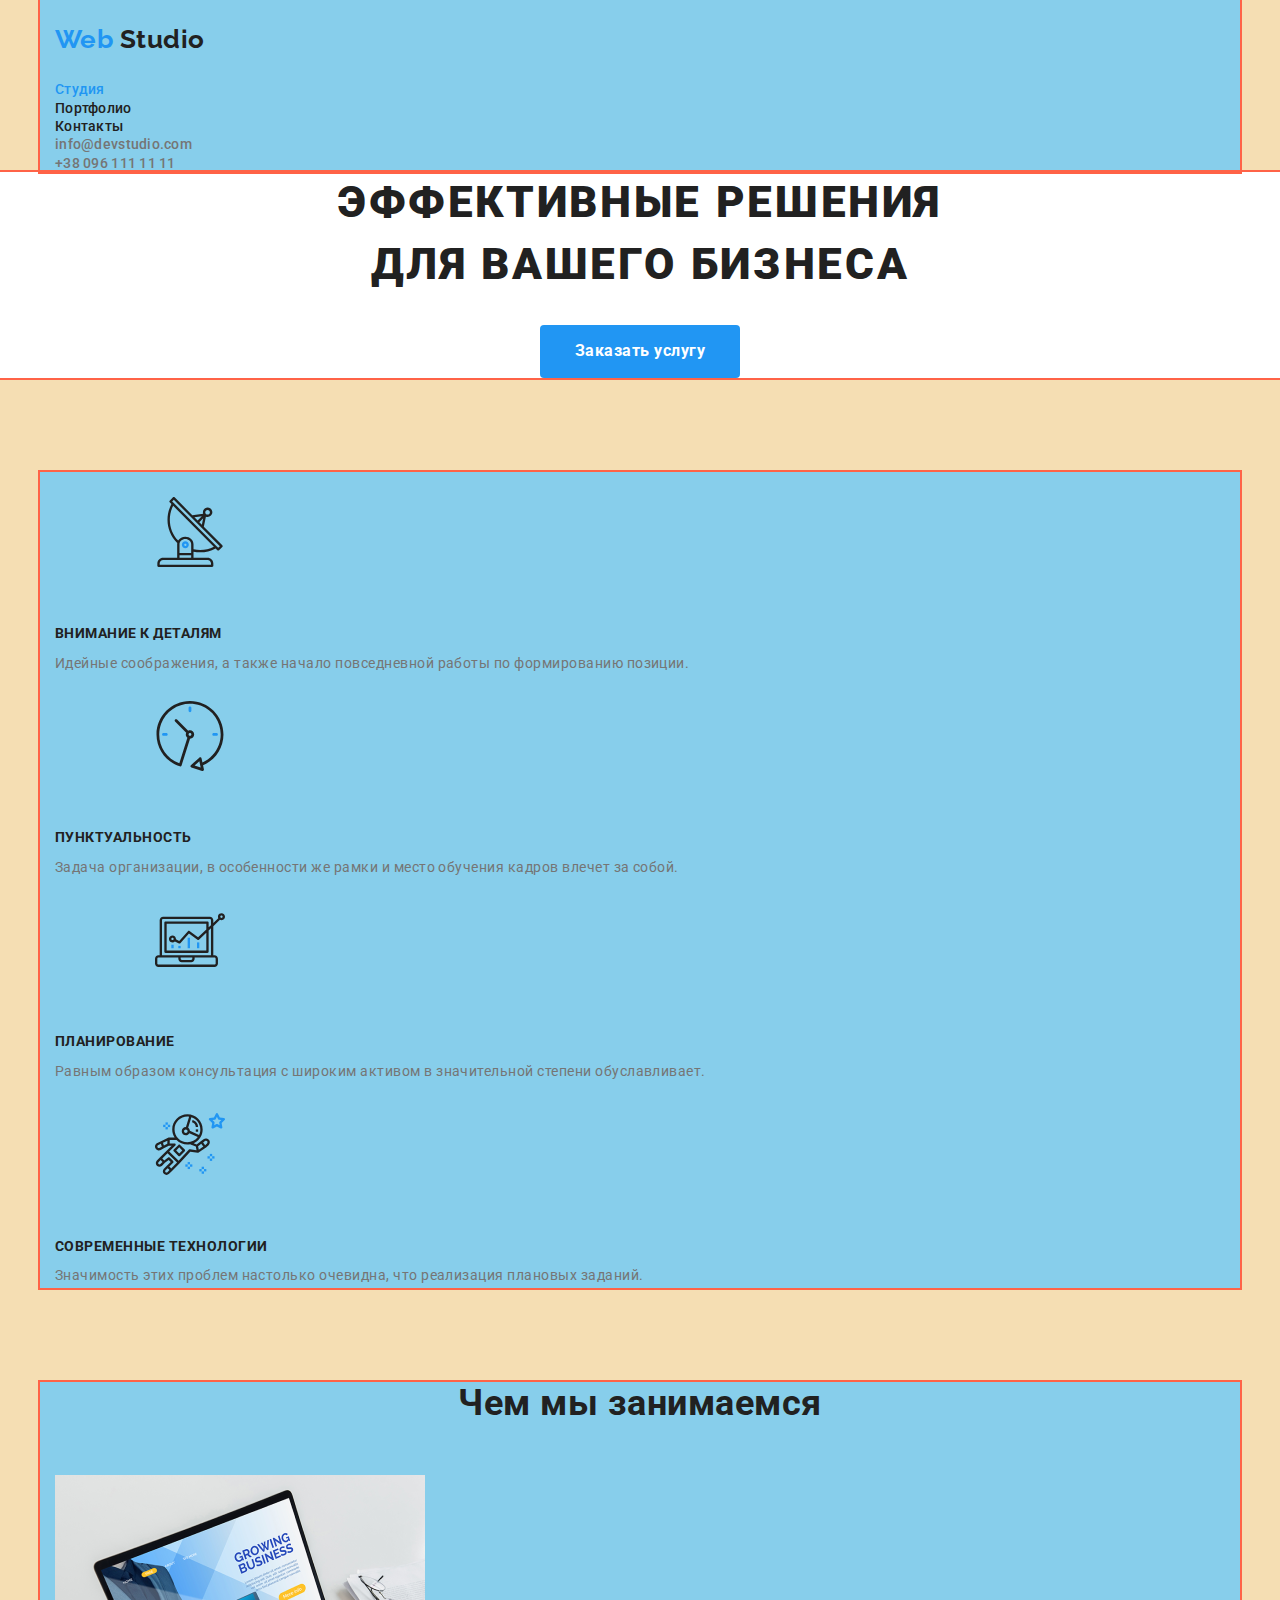
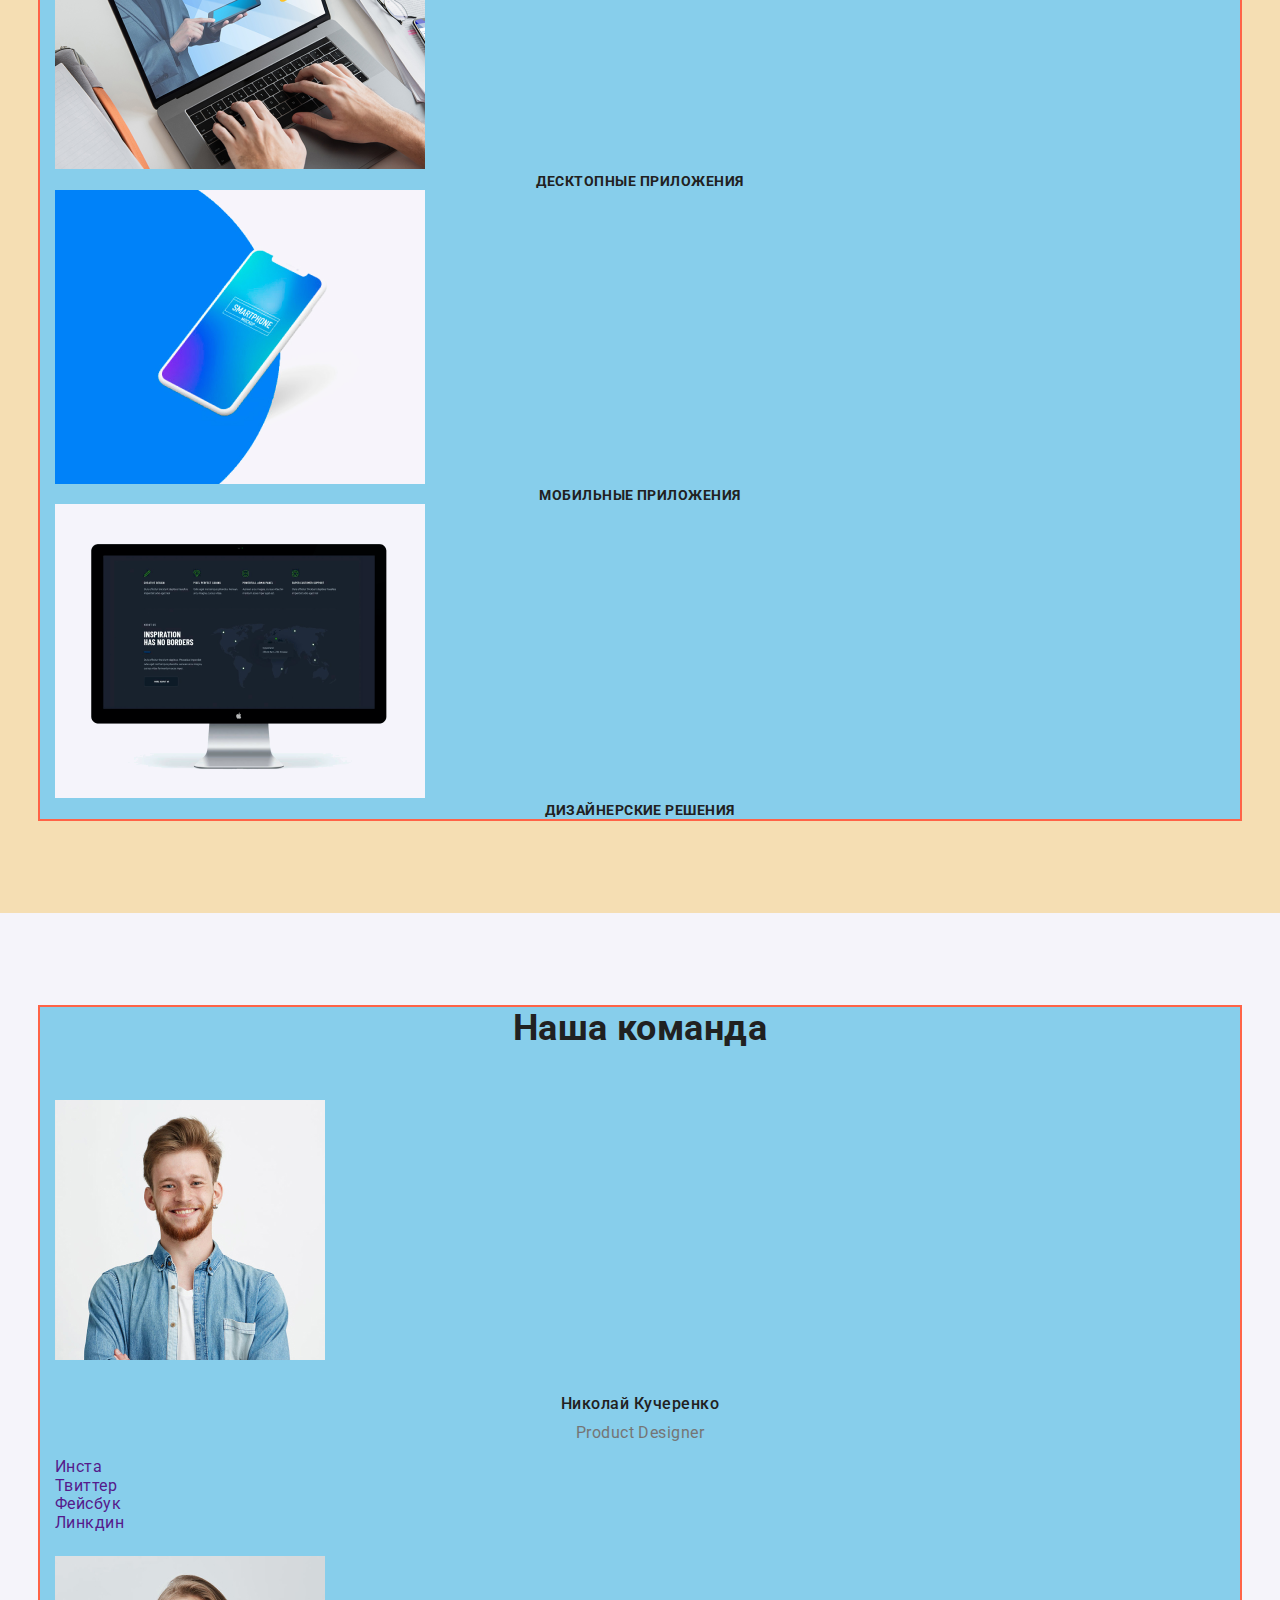
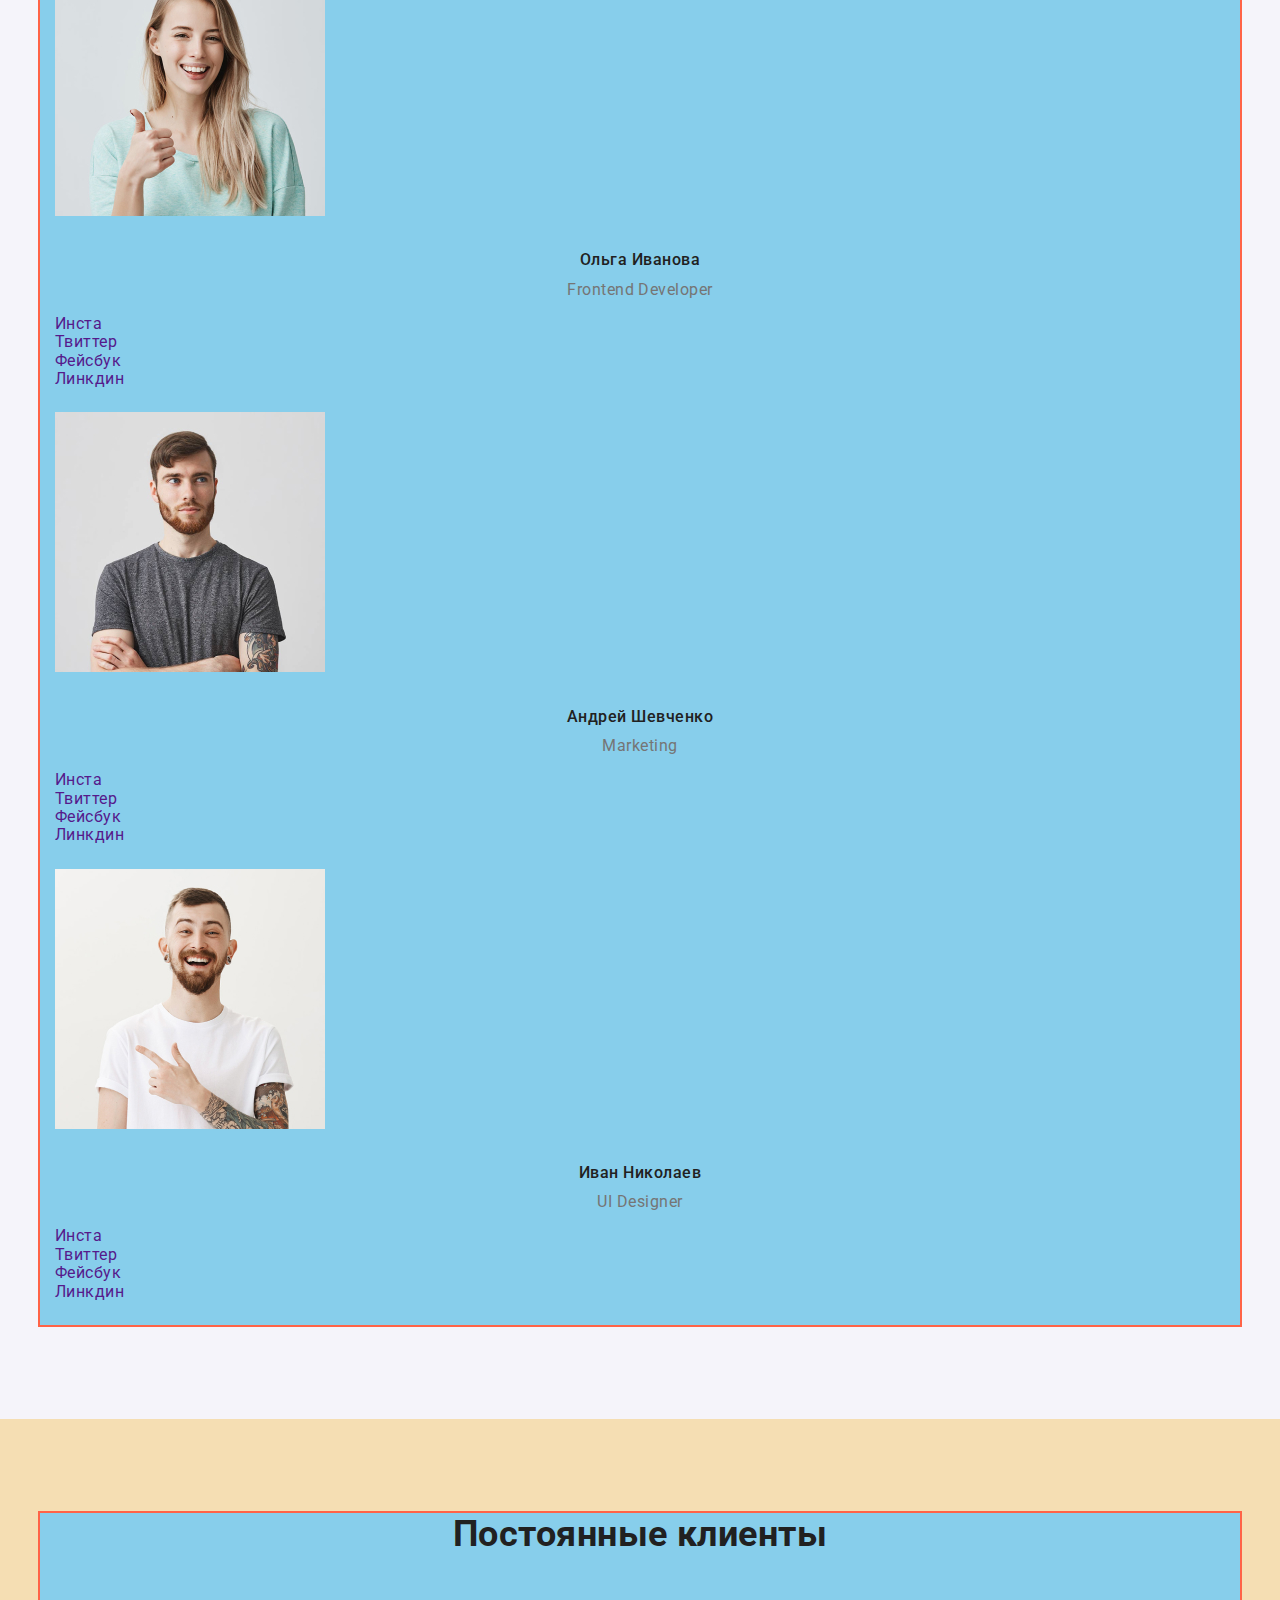
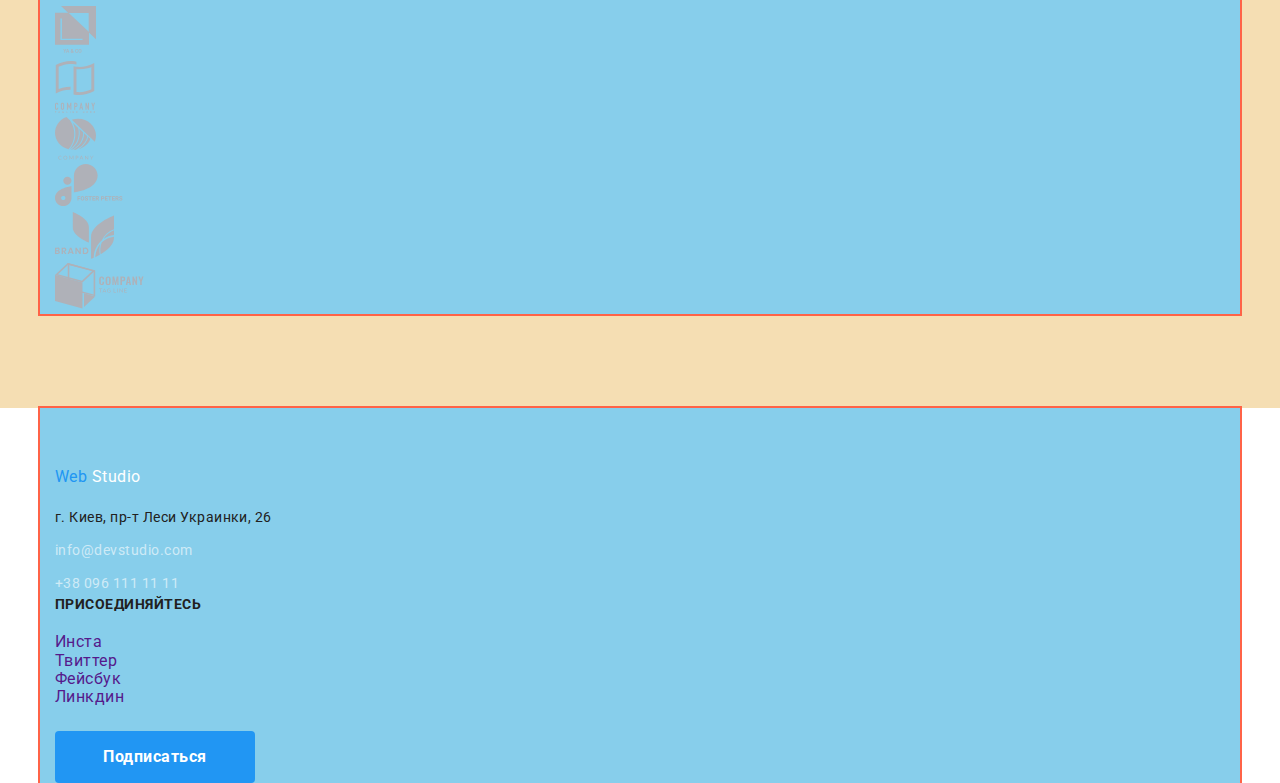
==== commit 588a5280: "adding containers,paddings,margins" ====
--- a/index.html
+++ b/index.html
@@ -19,7 +19,7 @@
     <header class="header">
       <div class="container">
         <nav>
-          <a href="./index.html" class="logo header">
+          <a href="./index.html" class="logo head">
             <span class="logo-blue">Web</span>
             <span class="logo-black">Studio</span>
           </a>
@@ -49,15 +49,17 @@
     </header>
     <main>
       <!--Герой-->
-      <section class="hero container">
-        <h1 class="hero-title">
-          Эффективные решения <br />
-          для вашего бизнеса
-        </h1>
-        <a href="" class="button">Заказать услугу</a>
+      <section class="hero">
+        <div>
+          <h1 class="hero-title">
+            Эффективные решения <br />
+            для вашего бизнеса
+          </h1>
+          <a href="" class="button">Заказать услугу</a>
+        </div>
       </section>
       <!--Наши фишки-->
-      <section class="section">
+      <section class="section fishki">
         <div class="container">
           <h2 class="section-title visually-hidden">Наши фишки</h2>
           <ul class="list-benefits list">
@@ -147,54 +149,62 @@
         </div>
       </section>
       <!--Наша команда-->
-      <section class="section bg with-padding">
+      <section class="section bg">
         <div class="container">
           <h2 class="section-title">Наша команда</h2>
           <ul class="our-team list">
             <li>
               <img src="./img-main/kolya.jpg" alt="фото" width="270" />
-              <h3>Николай Кучеренко</h3>
-              <p lang="eu" class="team-text">Product Designer</p>
-              <ul class="social-link list">
-                <li><a href="" aria-label="Instagram">Инста</a></li>
-                <li><a href="" aria-label="Twitter">Твиттер</a></li>
-                <li><a href="" aria-label="Facebook">Фейсбук</a></li>
-                <li><a href="" aria-label="Linkedin">Линкдин</a></li>
-              </ul>
+              <div class="team-container">
+                <h3>Николай Кучеренко</h3>
+                <p lang="eu" class="team-text">Product Designer</p>
+                <ul class="social-link list">
+                  <li><a href="" aria-label="Instagram">Инста</a></li>
+                  <li><a href="" aria-label="Twitter">Твиттер</a></li>
+                  <li><a href="" aria-label="Facebook">Фейсбук</a></li>
+                  <li><a href="" aria-label="Linkedin">Линкдин</a></li>
+                </ul>
+              </div>
             </li>
 
             <li>
               <img src="./img-main/olga.jpg" alt="фото" width="270" />
-              <h3>Ольга Иванова</h3>
-              <p lang="eu" class="team-text">Frontend Developer</p>
-              <ul class="social-link list">
-                <li><a href="" aria-label="Instagram">Инста</a></li>
-                <li><a href="" aria-label="Twitter">Твиттер</a></li>
-                <li><a href="" aria-label="Facebook">Фейсбук</a></li>
-                <li><a href="" aria-label="Linkedin">Линкдин</a></li>
-              </ul>
+              <div class="team-container">
+                <h3>Ольга Иванова</h3>
+                <p lang="eu" class="team-text">Frontend Developer</p>
+                <ul class="social-link list">
+                  <li><a href="" aria-label="Instagram">Инста</a></li>
+                  <li><a href="" aria-label="Twitter">Твиттер</a></li>
+                  <li><a href="" aria-label="Facebook">Фейсбук</a></li>
+                  <li><a href="" aria-label="Linkedin">Линкдин</a></li>
+                </ul>
+              </div>
             </li>
             <li>
               <img src="./img-main/andre.jpg" alt="фото" width="270" />
-              <h3>Андрей Шевченко</h3>
-              <p lang="eu" class="team-text">Marketing</p>
-              <ul class="social-link list">
-                <li><a href="" aria-label="Instagram">Инста</a></li>
-                <li><a href="" aria-label="Twitter">Твиттер</a></li>
-                <li><a href="" aria-label="Facebook">Фейсбук</a></li>
-                <li><a href="" aria-label="Linkedin">Линкдин</a></li>
-              </ul>
+              <div class="team-container">
+                <h3>Андрей Шевченко</h3>
+                <p lang="eu" class="team-text">Marketing</p>
+                <ul class="social-link list">
+                  <li><a href="" aria-label="Instagram">Инста</a></li>
+                  <li><a href="" aria-label="Twitter">Твиттер</a></li>
+                  <li><a href="" aria-label="Facebook">Фейсбук</a></li>
+                  <li><a href="" aria-label="Linkedin">Линкдин</a></li>
+                </ul>
+              </div>
             </li>
             <li>
               <img src="./img-main/ivan.jpg" alt="фото" width="270" />
-              <h3>Иван Николаев</h3>
-              <p lang="eu" class="team-text">UI Designer</p>
-              <ul class="social-link list">
-                <li><a href="" aria-label="Instagram">Инста</a></li>
-                <li><a href="" aria-label="Twitter">Твиттер</a></li>
-                <li><a href="" aria-label="Facebook">Фейсбук</a></li>
-                <li><a href="" aria-label="Linkedin">Линкдин</a></li>
-              </ul>
+              <div class="team-container">
+                <h3>Иван Николаев</h3>
+                <p lang="eu" class="team-text">UI Designer</p>
+                <ul class="social-link list">
+                  <li><a href="" aria-label="Instagram">Инста</a></li>
+                  <li><a href="" aria-label="Twitter">Твиттер</a></li>
+                  <li><a href="" aria-label="Facebook">Фейсбук</a></li>
+                  <li><a href="" aria-label="Linkedin">Линкдин</a></li>
+                </ul>
+              </div>
             </li>
           </ul>
         </div>
@@ -203,7 +213,7 @@
       <section class="section">
         <div class="container">
           <h2 class="section-title">Постоянные клиенты</h2>
-          <ul class="section list">
+          <ul class="clients list">
             <li>
               <a href="">
                 <img src="./img-main/logo1.svg" alt="лого компании" />
--- a/css/styles.css
+++ b/css/styles.css
@@ -3,6 +3,18 @@
 /* акцент  #2196F3 */
 /* вторичный цвет фона #F5F4FA */
 /* цвет фона подвала #2F303A */
+
+html {
+  box-sizing: border-box;
+}
+
+*,
+*::before,
+*::after {
+  box-sizing: inherit;
+}
+
+/* Остальной код */
 :root {
   --main-text-color: #212121;
   --secondary-text-color: #757575;
@@ -37,20 +49,23 @@
   padding-left: 15px;
   padding-right: 15px;
   outline: 2px solid tomato;
+  background-color: skyblue;
 }
 
 .header {
   background-color: wheat;
 }
+
 /* Logo */
-.logo.header {
+
+.logo.head {
   font-family: Raleway, sans-serif;
   font-weight: bold;
   font-size: 26px;
   line-height: 1.2;
   display: inline-block;
-  margin-top: 24px;
-  margin-bottom: 25px;
+  padding-top: 24px;
+  padding-bottom: 25px;
 }
 
 .logo-blue {
@@ -95,7 +110,6 @@
 .hero {
   outline: 2px solid tomato;
   text-align: center;
-  margin-bottom: 94px;
 }
 .hero-title {
   font-weight: 900;
@@ -109,7 +123,13 @@
 }
 /* Section */
 .section {
-  margin-bottom: 94px;
+  padding-top: 94px;
+  padding-bottom: 94px;
+  background-color: wheat;
+}
+.section.fishki {
+  padding-bottom: 0px;
+  background-color: wheat;
 }
 
 .section-title {
@@ -162,12 +182,9 @@
 .section.bg {
   background-color: #f5f4fa;
 }
-.section.with-padding {
-  padding-top: 94px;
-  padding-bottom: 94px;
-}
-.our-team img {
-  margin-bottom: 30px;
+
+.team-container {
+  padding-top: 30px;
 }
 
 .our-team h3 {
@@ -192,6 +209,9 @@
   color: var(--acent-color);
 }
 
+.social-link.list {
+  padding-bottom: 24px;
+}
 /* Постоянные клиенты */
 
 /* Button */
@@ -221,10 +241,10 @@
 
 .logo.footer {
   display: inline-block;
-  margin-top: 60px;
+  padding-top: 60px;
   margin-bottom: 20px;
 }
-.foot-style {
+.foot.style {
   background-color: #2f303a;
   color: white;
 }
@@ -264,6 +284,7 @@
 .portfolio-section {
   padding-top: 93px;
   padding-bottom: 94px;
+  background-color: yellowgreen;
 }
 
 /* menu */
@@ -289,11 +310,16 @@
   background-color: var(--acent-color);
 }
 /* Портфолио продуктов */
-.product img {
-  margin-bottom: 20px;
-}
+
+.product-container {
+  padding-top: 20px;
+  padding-bottom: 20px;
+}
+
 .product a {
   display: inline-block;
+}
+.list-item:nth-child(-n + 6) {
   margin-bottom: 30px;
 }
 
@@ -314,8 +340,6 @@
   color: var(--secondary-text-color);
   font-size: 16px;
   line-height: 1.87;
-  margin-top: 0px;
-  margin-bottom: 20px;
 }
 
 p > span {
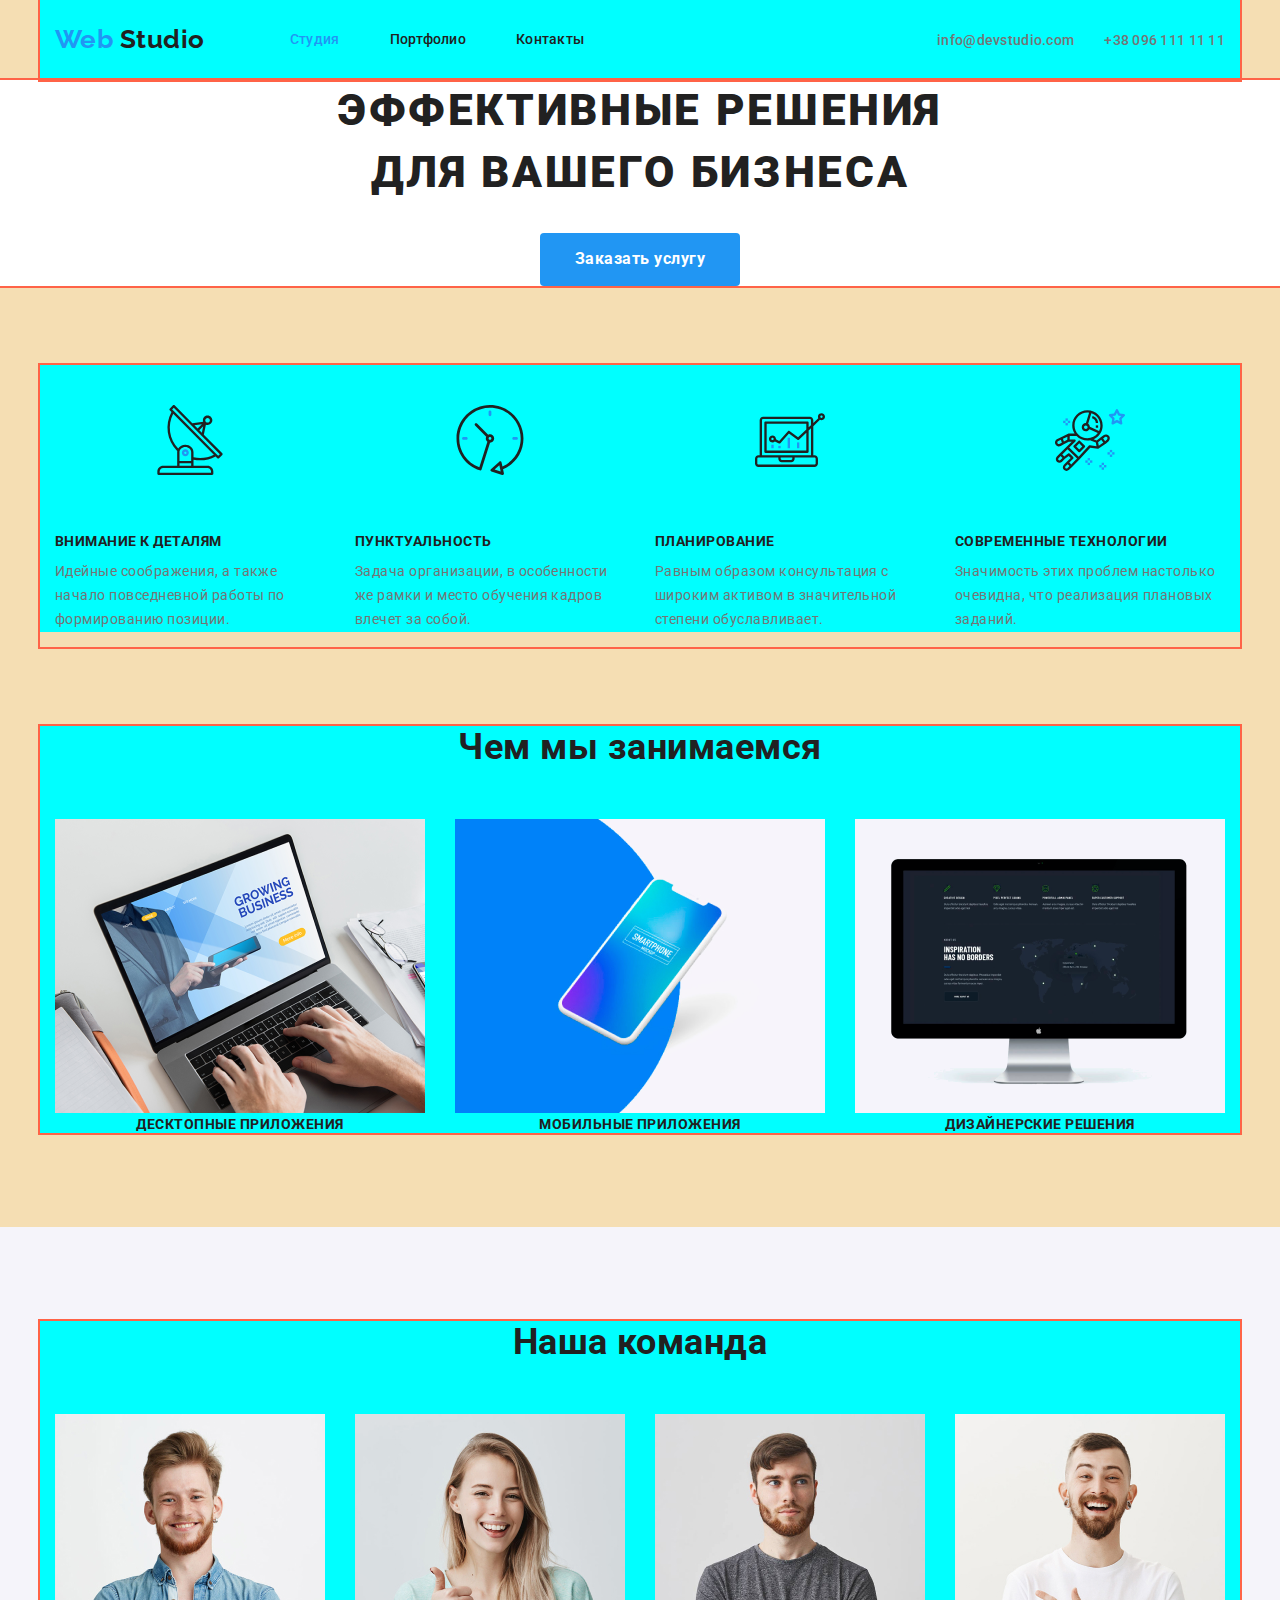
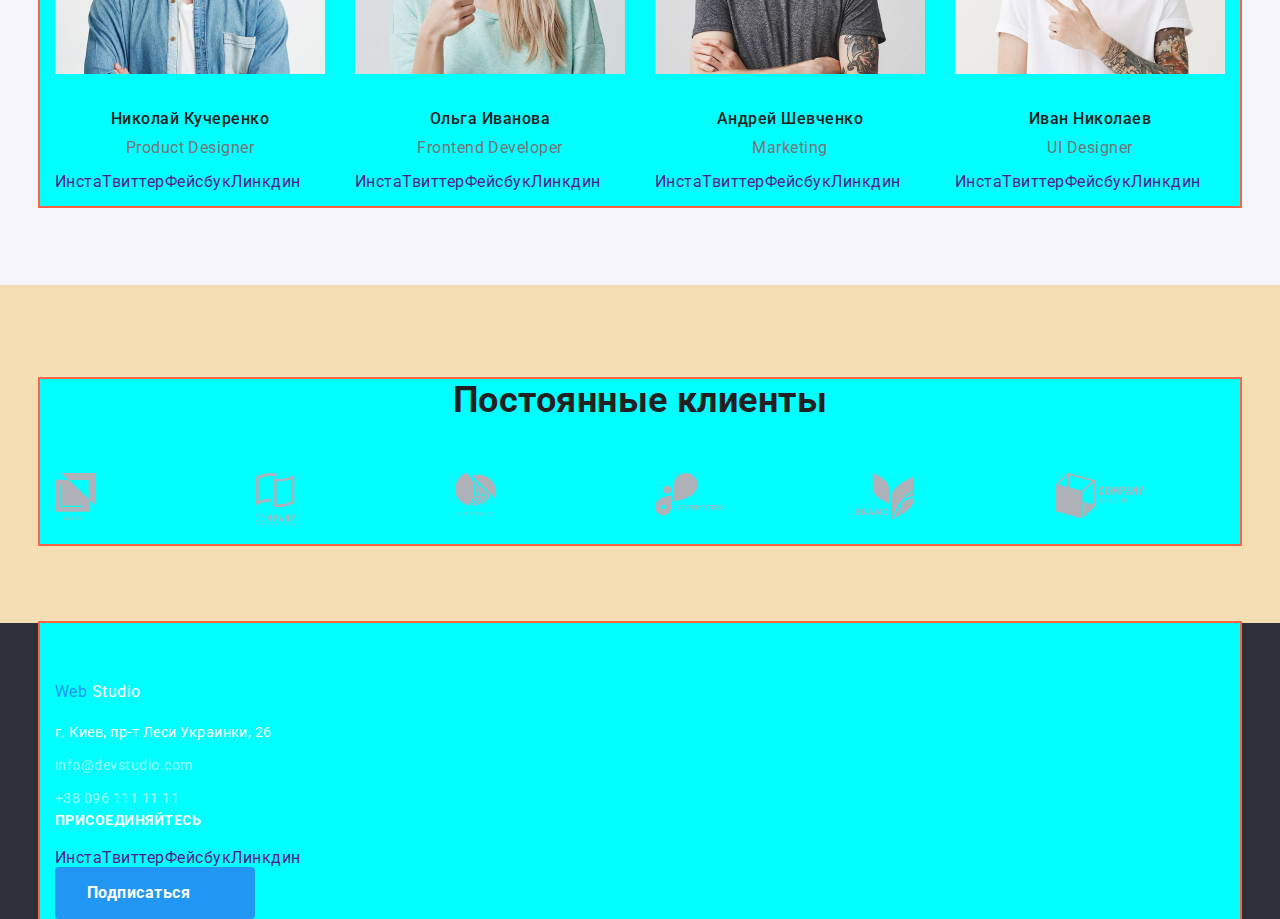
==== commit 733cbd59: "making positioning" ====
--- a/index.html
+++ b/index.html
@@ -18,33 +18,33 @@
     <!--Шапка сайт-->
     <header class="header">
       <div class="container">
-        <nav>
+        <nav class="flexbox-nav">
           <a href="./index.html" class="logo head">
             <span class="logo-blue">Web</span>
             <span class="logo-black">Studio</span>
           </a>
           <ul class="site-nav list">
-            <li>
+            <li class="item">
               <a href="" class="link current">Студия</a>
             </li>
-            <li>
+            <li class="item">
               <a href="./portfolio.html" class="link">Портфолио</a>
             </li>
-            <li>
+            <li class="item">
               <a href="" class="link">Контакты</a>
             </li>
           </ul>
+          <ul class="contact-nav list">
+            <li class="item">
+              <a href="mailto:info@devstudio.com" class="link"
+                >info@devstudio.com</a
+              >
+            </li>
+            <li class="item">
+              <a href="tel:+380961111111" class="link">+38 096 111 11 11</a>
+            </li>
+          </ul>
         </nav>
-        <ul class="contact-nav list">
-          <li>
-            <a href="mailto:info@devstudio.com" class="link"
-              >info@devstudio.com</a
-            >
-          </li>
-          <li>
-            <a href="tel:+380961111111" class="link">+38 096 111 11 11</a>
-          </li>
-        </ul>
       </div>
     </header>
     <main>
@@ -63,7 +63,7 @@
         <div class="container">
           <h2 class="section-title visually-hidden">Наши фишки</h2>
           <ul class="list-benefits list">
-            <li>
+            <li class="item flex">
               <a href="" class="benefits-link">
                 <img
                   src="./img-main/antenna1.svg"
@@ -77,7 +77,7 @@
                 формированию позиции.
               </p>
             </li>
-            <li>
+            <li class="item flex">
               <a href="" class="benefits-link">
                 <img
                   src="./img-main/clock1.svg"
@@ -91,7 +91,7 @@
                 кадров влечет за собой.
               </p>
             </li>
-            <li>
+            <li class="item flex">
               <a href="" class="benefits-link">
                 <img
                   src="./img-main/diagram1.svg"
@@ -105,7 +105,7 @@
                 степени обуславливает.
               </p>
             </li>
-            <li>
+            <li class="item flex">
               <a href="" class="benefits-link">
                 <img
                   src="./img-main/astronaut1.svg"
@@ -126,20 +126,20 @@
       <section class="section">
         <div class="container">
           <h2 class="section-title">Чем мы занимаемся</h2>
-          <ul class="job-title list">
-            <li>
+          <ul class="job-title list flex">
+            <li class="job-item flex">
               <a href="">
                 <img src="./img-main/Laptop.png" alt="компьтер" width="370" />
               </a>
               <h3>Десктопные приложения</h3>
             </li>
-            <li>
+            <li class="job-item flex">
               <a href="">
                 <img src="./img-main/mobile.png" alt="мобильный" width="370" />
               </a>
               <h3>Мобильные приложения</h3>
             </li>
-            <li>
+            <li class="job-item flex">
               <a href="">
                 <img src="./img-main/PC.png" alt="монитор" width="370" />
               </a>
@@ -152,8 +152,8 @@
       <section class="section bg">
         <div class="container">
           <h2 class="section-title">Наша команда</h2>
-          <ul class="our-team list">
-            <li>
+          <ul class="our-team list flex">
+            <li class="item flex">
               <img src="./img-main/kolya.jpg" alt="фото" width="270" />
               <div class="team-container">
                 <h3>Николай Кучеренко</h3>
@@ -167,7 +167,7 @@
               </div>
             </li>
 
-            <li>
+            <li class="item flex">
               <img src="./img-main/olga.jpg" alt="фото" width="270" />
               <div class="team-container">
                 <h3>Ольга Иванова</h3>
@@ -180,7 +180,7 @@
                 </ul>
               </div>
             </li>
-            <li>
+            <li class="item flex">
               <img src="./img-main/andre.jpg" alt="фото" width="270" />
               <div class="team-container">
                 <h3>Андрей Шевченко</h3>
@@ -193,7 +193,7 @@
                 </ul>
               </div>
             </li>
-            <li>
+            <li class="item flex">
               <img src="./img-main/ivan.jpg" alt="фото" width="270" />
               <div class="team-container">
                 <h3>Иван Николаев</h3>
@@ -213,33 +213,33 @@
       <section class="section">
         <div class="container">
           <h2 class="section-title">Постоянные клиенты</h2>
-          <ul class="clients list">
-            <li>
+          <ul class="clients list flexbox">
+            <li class="clients-item">
               <a href="">
                 <img src="./img-main/logo1.svg" alt="лого компании" />
               </a>
             </li>
-            <li>
+            <li class="clients-item">
               <a href="">
                 <img src="./img-main/logo2.svg" alt="лого компании" />
               </a>
             </li>
-            <li>
+            <li class="clients-item">
               <a href="">
                 <img src="./img-main/logo3.svg" alt="лого компании" />
               </a>
             </li>
-            <li>
+            <li class="clients-item">
               <a href="" class="clients-list">
                 <img src="./img-main/logo4.svg" alt="лого компании" />
               </a>
             </li>
-            <li>
+            <li class="clients-item">
               <a href="">
                 <img src="./img-main/logo5.svg" alt="лого компании" />
               </a>
             </li>
-            <li>
+            <li class="clients-item">
               <a href="">
                 <img src="./img-main/logo6.svg" alt="лого компании" />
               </a>
--- a/css/styles.css
+++ b/css/styles.css
@@ -14,21 +14,7 @@
   box-sizing: inherit;
 }
 
-/* Остальной код */
-:root {
-  --main-text-color: #212121;
-  --secondary-text-color: #757575;
-  --acent-color: #2196f3;
-  --main-bg-color: #ffffff;
-}
-
-.page {
-  background-color: var(--main-bg-color);
-  color: var(--main-text-color);
-  font-family: Roboto, sans-serif;
-  letter-spacing: 0.03em;
-}
-
+/* Utilita */
 .visually-hidden {
   position: absolute !important;
   clip: rect(1px 1px 1px 1px);
@@ -40,6 +26,26 @@
   width: 1px !important;
   overflow: hidden;
 }
+.list {
+  list-style: none;
+  margin: 0px;
+  padding: 0px;
+}
+
+/* Остальной код */
+:root {
+  --main-text-color: #212121;
+  --secondary-text-color: #757575;
+  --acent-color: #2196f3;
+  --main-bg-color: #ffffff;
+}
+
+.page {
+  background-color: var(--main-bg-color);
+  color: var(--main-text-color);
+  font-family: Roboto, sans-serif;
+  letter-spacing: 0.03em;
+}
 
 /* Header container */
 .container {
@@ -49,7 +55,7 @@
   padding-left: 15px;
   padding-right: 15px;
   outline: 2px solid tomato;
-  background-color: skyblue;
+  background-color: cyan;
 }
 
 .header {
@@ -66,6 +72,7 @@
   display: inline-block;
   padding-top: 24px;
   padding-bottom: 25px;
+  margin-right: 85px;
 }
 
 .logo-blue {
@@ -78,11 +85,12 @@
   color: var(--main-bg-color);
 }
 /* navigation */
-.list {
-  list-style: none;
-  margin: 0px;
-  padding: 0px;
-}
+.flexbox-nav {
+  display: flex;
+  align-items: center;
+  justify-content: flex-end;
+}
+
 .site-nav .link {
   color: var(--main-text-color);
   font-weight: 500;
@@ -92,6 +100,18 @@
 }
 .site-nav .link.current {
   color: var(--acent-color);
+}
+.site-nav.list {
+  display: flex;
+}
+.site-nav .item + .item {
+  margin-left: 50px;
+}
+.site-nav .link {
+  display: block;
+
+  padding-top: 32px;
+  padding-bottom: 32px;
 }
 
 .contact-nav .link {
@@ -101,6 +121,15 @@
   line-height: 1.14;
   letter-spacing: 0.02em;
 }
+
+.contact-nav.list {
+  display: flex;
+  margin-left: auto;
+}
+.contact-nav .item + .item {
+  margin-left: 30px;
+}
+
 .header .link:hover,
 .header .link:focus {
   color: var(--acent-color);
@@ -120,6 +149,20 @@
   text-transform: uppercase;
   margin-top: 0px;
   margin-bottom: 30px;
+}
+
+/* Button */
+.button {
+  display: inline-block;
+  border-radius: 4px;
+  padding: 11px 32px;
+  min-width: 200px;
+
+  background-color: var(--acent-color);
+  color: #ffffff;
+  font-weight: bold;
+  font-size: 16px;
+  line-height: 1.9;
 }
 /* Section */
 .section {
@@ -143,14 +186,31 @@
   margin-bottom: 50px;
 }
 /* Наши фишки */
+.list-benefits {
+  display: flex;
+  margin: -15px;
+}
+.item.flex {
+  width: calc((100% - 90px) / 4);
+
+  margin: 15px;
+}
+
 .benefits-link {
-  display: inline-block;
+  display: block;
   margin-bottom: 30px;
 }
 .benefits-img {
   margin: 25px 100px;
 }
-
+.benefits-title {
+  font-weight: 700;
+  font-size: 14px;
+  line-height: 1.14;
+  text-transform: uppercase;
+  margin-top: 0px;
+  margin-bottom: 10px;
+}
 .benefits-text {
   color: var(--secondary-text-color);
 
@@ -159,14 +219,7 @@
   line-height: 1.7;
   margin: 0px;
 }
-.benefits-title {
-  font-weight: 700;
-  font-size: 14px;
-  line-height: 1.14;
-  text-transform: uppercase;
-  margin-top: 0px;
-  margin-bottom: 10px;
-}
+
 /* Чем мы занимаемся */
 .job-title h3 {
   font-weight: 700;
@@ -178,6 +231,17 @@
 .job-title h3 {
   margin: 0px;
 }
+.job-title.flex {
+  display: flex;
+}
+.job-item.flex {
+  width: calc((100% - 60px) / 3);
+  margin-right: 30px;
+}
+.job-item.flex:last-child {
+  margin-right: 0px;
+}
+
 /* Наша команда */
 .section.bg {
   background-color: #f5f4fa;
@@ -185,6 +249,11 @@
 
 .team-container {
   padding-top: 30px;
+}
+
+.our-team.flex {
+  display: flex;
+  margin: -15px;
 }
 
 .our-team h3 {
@@ -210,26 +279,17 @@
 }
 
 .social-link.list {
-  padding-bottom: 24px;
+  display: flex;
 }
 /* Постоянные клиенты */
-
-/* Button */
-.button {
-  display: inline-block;
-  border-radius: 4px;
-  padding: 11px 32px;
-
-  min-width: 200px;
-  text-align: center;
-
-  background-color: var(--acent-color);
-  color: #ffffff;
-  font-weight: bold;
-  font-size: 16px;
-  line-height: 1.9;
-}
-
+.clients.flexbox {
+  display: flex;
+  margin: -15px;
+}
+.clients-item {
+  width: calc((100% - 150px) / 6);
+  margin: 15px;
+}
 /* a NONE */
 
 a {
@@ -244,7 +304,7 @@
   padding-top: 60px;
   margin-bottom: 20px;
 }
-.foot.style {
+.foot-style {
   background-color: #2f303a;
   color: white;
 }
@@ -284,14 +344,25 @@
 .portfolio-section {
   padding-top: 93px;
   padding-bottom: 94px;
-  background-color: yellowgreen;
-}
-
+}
 /* menu */
-.menu {
+
+.menu-container {
   padding-bottom: 16px;
   margin-bottom: 34px;
-}
+  border: 2px solid blue;
+}
+
+.nav.menu.list {
+  display: flex;
+  width: 611px;
+  justify-content: space-between;
+  margin-right: auto;
+  margin-left: auto;
+}
+.nav-item.list {
+}
+
 .nav-titel {
   color: var(--main-text-color);
   background-color: #f5f4fa;
@@ -315,12 +386,28 @@
   padding-top: 20px;
   padding-bottom: 20px;
 }
+.product.list {
+  display: flex;
+  flex-wrap: wrap;
+  outline: 2px solid gold;
+}
 
 .product a {
   display: inline-block;
 }
-.list-item:nth-child(-n + 6) {
+.flex.list-item {
+  width: calc((100% - 60px) / 3);
+  background-color: tomato;
+  margin-right: 30px;
   margin-bottom: 30px;
+}
+
+.flex.list-item:nth-child(3n) {
+  margin-right: 0px;
+}
+
+.list-item:nth-last-child(-n + 3) {
+  margin-bottom: 0px;
 }
 
 .work-titel {
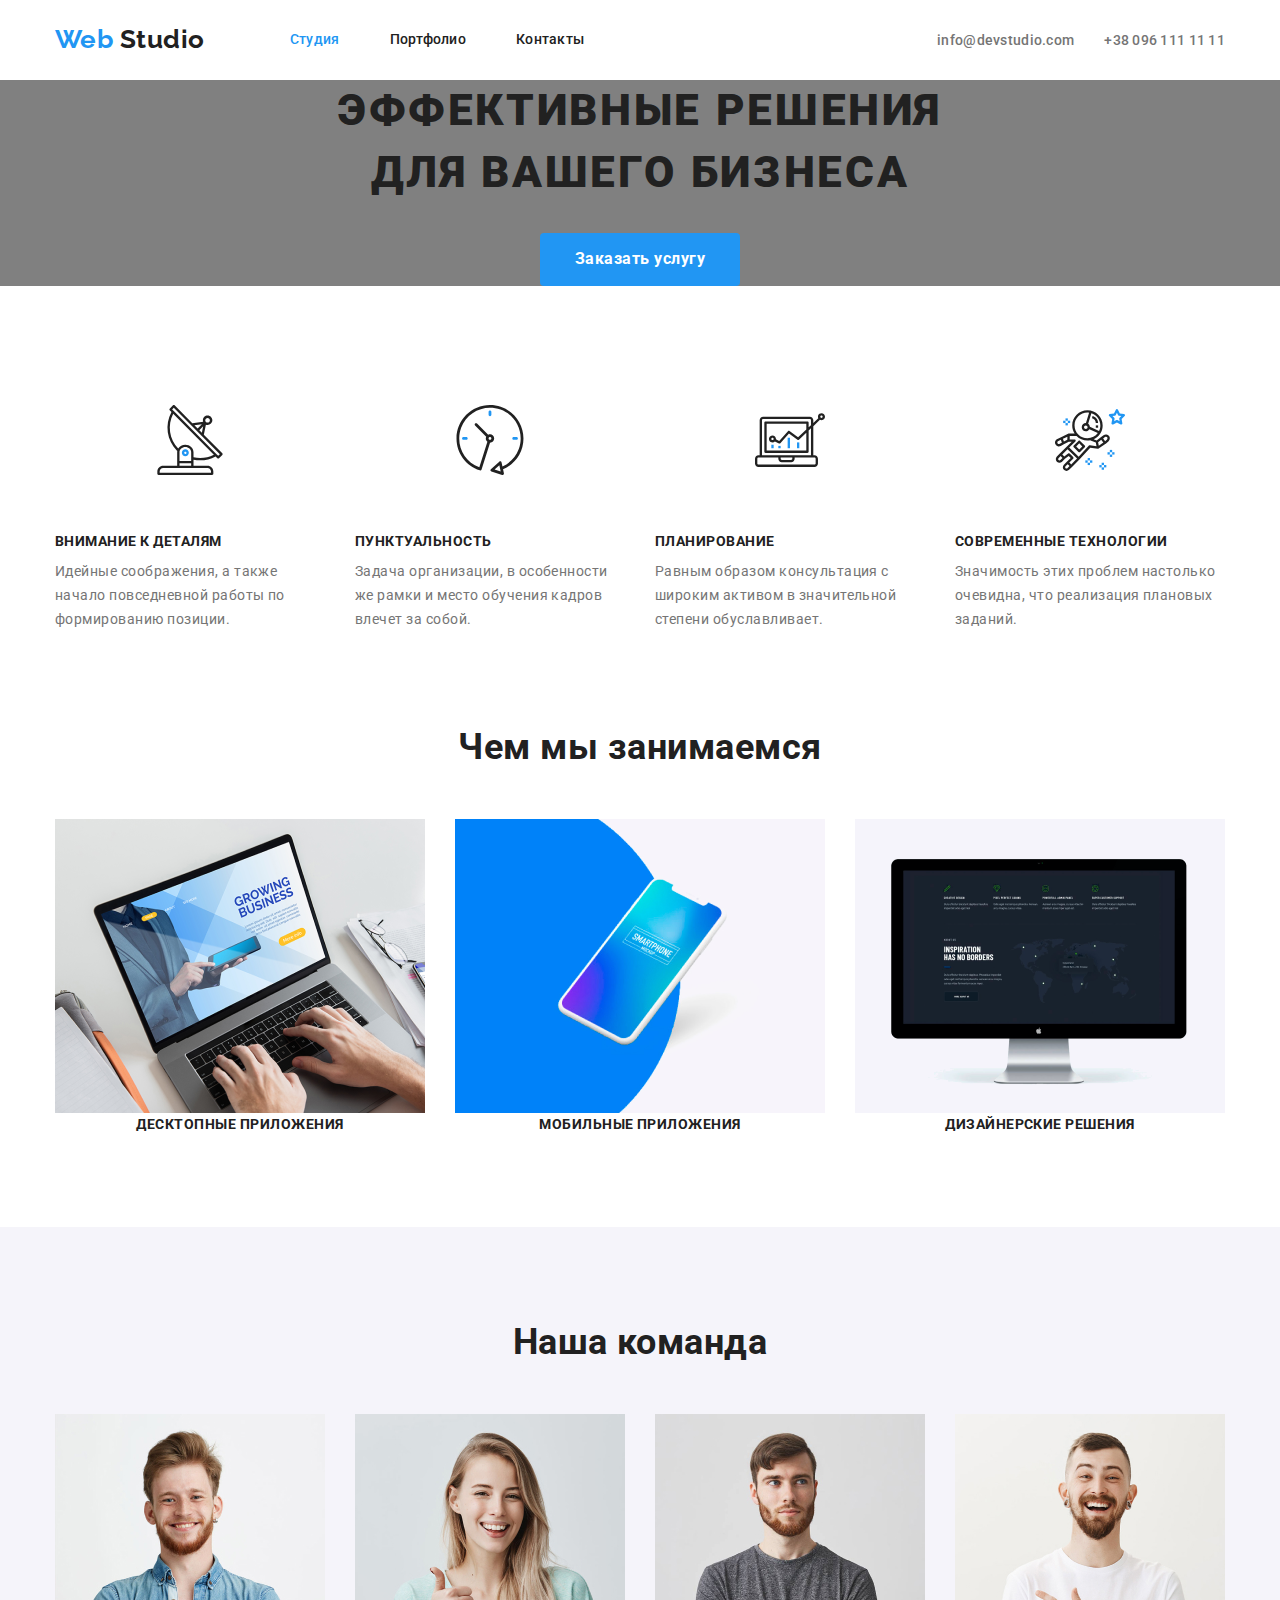
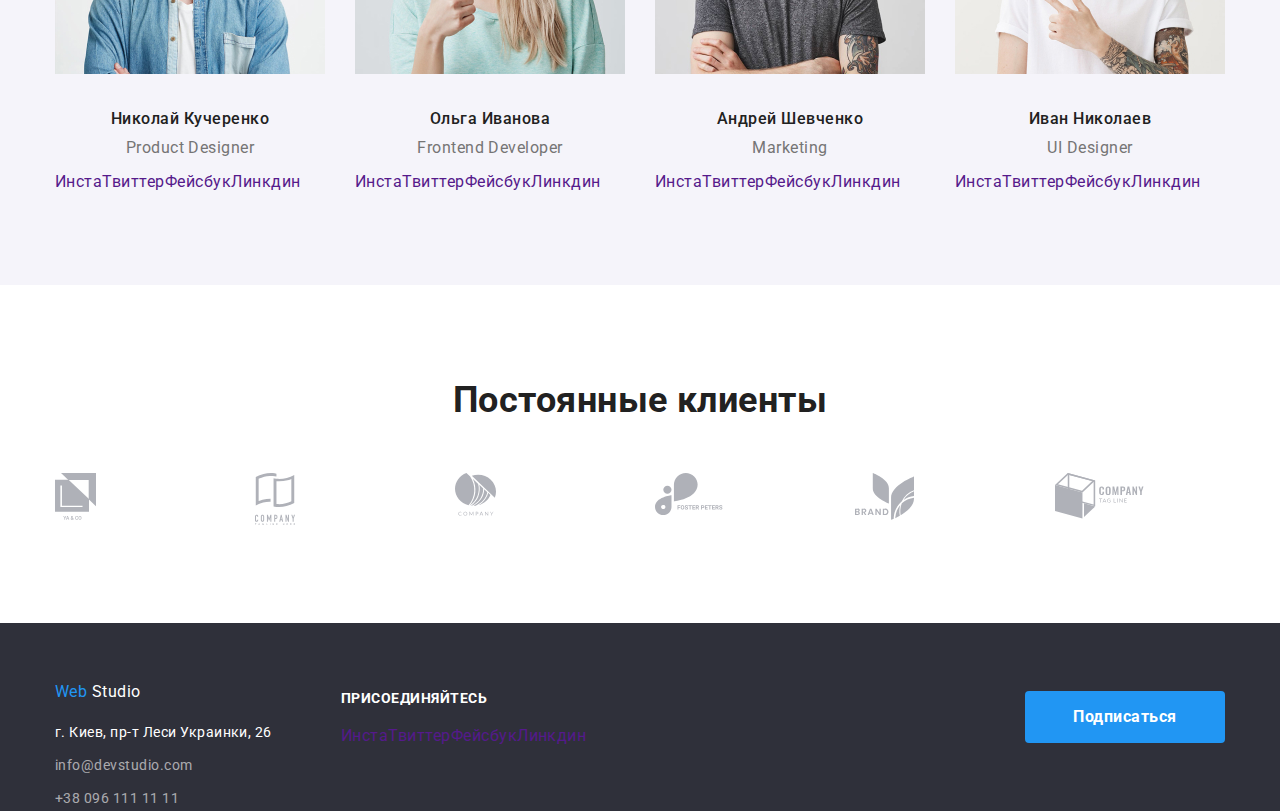
==== commit 042c5cc2: "adding containers,paddings,margins" ====
--- a/index.html
+++ b/index.html
@@ -18,22 +18,24 @@
     <!--Шапка сайт-->
     <header class="header">
       <div class="container">
-        <nav class="flexbox-nav">
-          <a href="./index.html" class="logo head">
-            <span class="logo-blue">Web</span>
-            <span class="logo-black">Studio</span>
-          </a>
-          <ul class="site-nav list">
-            <li class="item">
-              <a href="" class="link current">Студия</a>
-            </li>
-            <li class="item">
-              <a href="./portfolio.html" class="link">Портфолио</a>
-            </li>
-            <li class="item">
-              <a href="" class="link">Контакты</a>
-            </li>
-          </ul>
+        <div class="flex-container">
+          <nav class="flexbox-nav">
+            <a href="./index.html" class="logo head">
+              <span class="logo-blue">Web</span>
+              <span class="logo-black">Studio</span>
+            </a>
+            <ul class="site-nav list">
+              <li class="item">
+                <a href="" class="link current">Студия</a>
+              </li>
+              <li class="item">
+                <a href="./portfolio.html" class="link">Портфолио</a>
+              </li>
+              <li class="item">
+                <a href="" class="link">Контакты</a>
+              </li>
+            </ul>
+          </nav>
           <ul class="contact-nav list">
             <li class="item">
               <a href="mailto:info@devstudio.com" class="link"
@@ -44,7 +46,7 @@
               <a href="tel:+380961111111" class="link">+38 096 111 11 11</a>
             </li>
           </ul>
-        </nav>
+        </div>
       </div>
     </header>
     <main>
@@ -215,33 +217,57 @@
           <h2 class="section-title">Постоянные клиенты</h2>
           <ul class="clients list flexbox">
             <li class="clients-item">
-              <a href="">
-                <img src="./img-main/logo1.svg" alt="лого компании" />
-              </a>
-            </li>
-            <li class="clients-item">
-              <a href="">
-                <img src="./img-main/logo2.svg" alt="лого компании" />
-              </a>
-            </li>
-            <li class="clients-item">
-              <a href="">
-                <img src="./img-main/logo3.svg" alt="лого компании" />
-              </a>
-            </li>
-            <li class="clients-item">
-              <a href="" class="clients-list">
-                <img src="./img-main/logo4.svg" alt="лого компании" />
-              </a>
-            </li>
-            <li class="clients-item">
-              <a href="">
-                <img src="./img-main/logo5.svg" alt="лого компании" />
-              </a>
-            </li>
-            <li class="clients-item">
-              <a href="">
-                <img src="./img-main/logo6.svg" alt="лого компании" />
+              <a href="" class="clients-link">
+                <img
+                  src="./img-main/logo1.svg"
+                  alt="лого компании"
+                  class="clients-img"
+                />
+              </a>
+            </li>
+            <li class="clients-item">
+              <a href="" class="clients-link">
+                <img
+                  src="./img-main/logo2.svg"
+                  alt="лого компании"
+                  class="clients-img"
+                />
+              </a>
+            </li>
+            <li class="clients-item">
+              <a href="" class="clients-link">
+                <img
+                  src="./img-main/logo3.svg"
+                  alt="лого компании"
+                  class="clients-img"
+                />
+              </a>
+            </li>
+            <li class="clients-item">
+              <a href="" class="clients-link">
+                <img
+                  src="./img-main/logo4.svg"
+                  alt="лого компании"
+                  class="clients-img"
+                />
+              </a>
+            </li>
+            <li class="clients-item">
+              <a href="" class="clients-link">
+                <img
+                  src="./img-main/logo5.svg"
+                  alt="лого компании"
+                  class="clients-img"
+                />
+              </a>
+            </li>
+            <li class="clients-item">
+              <a href="" class="clients-link">
+                <img
+                  src="./img-main/logo6.svg"
+                  alt="лого компании"
+                  class="clients-img"
+                />
               </a>
             </li>
           </ul>
@@ -250,8 +276,8 @@
     </main>
     <!--Футер-->
     <footer class="foot-style">
-      <div class="container">
-        <div>
+      <div class="container footer-flex">
+        <div class="adress foot-item">
           <a href="./index.html" class="logo footer">
             <span class="logo-blue">Web</span>
             <span class="logo-white">Studio</span>
@@ -270,7 +296,8 @@
             </ul>
           </address>
         </div>
-        <div>
+
+        <div class="foot-item social">
           <b>присоединяйтесь</b>
           <ul class="social-link list">
             <li><a href="" aria-label="Instagram">Инста</a></li>
@@ -279,7 +306,9 @@
             <li><a href="" aria-label="Linkedin">Линкдин</a></li>
           </ul>
         </div>
-        <div><a href="" class="button">Подписаться</a></div>
+        <div class="foot-item subscribe">
+          <a href="" class="button">Подписаться</a>
+        </div>
       </div>
     </footer>
   </body>
--- a/css/styles.css
+++ b/css/styles.css
@@ -54,12 +54,9 @@
   width: 1200px;
   padding-left: 15px;
   padding-right: 15px;
-  outline: 2px solid tomato;
-  background-color: cyan;
 }
 
 .header {
-  background-color: wheat;
 }
 
 /* Logo */
@@ -85,10 +82,14 @@
   color: var(--main-bg-color);
 }
 /* navigation */
-.flexbox-nav {
+.flex-container {
   display: flex;
   align-items: center;
   justify-content: flex-end;
+}
+
+.flexbox-nav {
+  display: flex;
 }
 
 .site-nav .link {
@@ -137,7 +138,8 @@
 
 /* Hero */
 .hero {
-  outline: 2px solid tomato;
+  background-color: gray;
+
   text-align: center;
 }
 .hero-title {
@@ -163,16 +165,15 @@
   font-weight: bold;
   font-size: 16px;
   line-height: 1.9;
+  text-align: center;
 }
 /* Section */
 .section {
   padding-top: 94px;
   padding-bottom: 94px;
-  background-color: wheat;
 }
 .section.fishki {
   padding-bottom: 0px;
-  background-color: wheat;
 }
 
 .section-title {
@@ -290,6 +291,12 @@
   width: calc((100% - 150px) / 6);
   margin: 15px;
 }
+.clients-link {
+  display: block;
+}
+
+.clients-img {
+}
 /* a NONE */
 
 a {
@@ -301,8 +308,10 @@
 
 .logo.footer {
   display: inline-block;
-  padding-top: 60px;
   margin-bottom: 20px;
+}
+.adress.foot-item {
+  margin-top: 60px;
 }
 .foot-style {
   background-color: #2f303a;
@@ -339,6 +348,23 @@
   margin-bottom: 20px;
 }
 
+.footer-flex {
+  display: flex;
+  align-items: center;
+  justify-content: flex-end;
+}
+.foot-item.subscribe {
+  margin-left: auto;
+}
+.foot-item.social {
+  margin-left: 69px;
+}
+
+.foot-style .link:hover,
+.foot-style .link:focus {
+  color: var(--acent-color);
+}
+
 /* Styles Portfolio */
 
 .portfolio-section {
@@ -350,17 +376,14 @@
 .menu-container {
   padding-bottom: 16px;
   margin-bottom: 34px;
-  border: 2px solid blue;
 }
 
 .nav.menu.list {
   display: flex;
-  width: 611px;
-  justify-content: space-between;
-  margin-right: auto;
-  margin-left: auto;
-}
-.nav-item.list {
+  justify-content: center;
+}
+.nav-item.list:not(:last-child) {
+  margin-right: 8px;
 }
 
 .nav-titel {
@@ -389,7 +412,6 @@
 .product.list {
   display: flex;
   flex-wrap: wrap;
-  outline: 2px solid gold;
 }
 
 .product a {
@@ -397,7 +419,7 @@
 }
 .flex.list-item {
   width: calc((100% - 60px) / 3);
-  background-color: tomato;
+
   margin-right: 30px;
   margin-bottom: 30px;
 }
